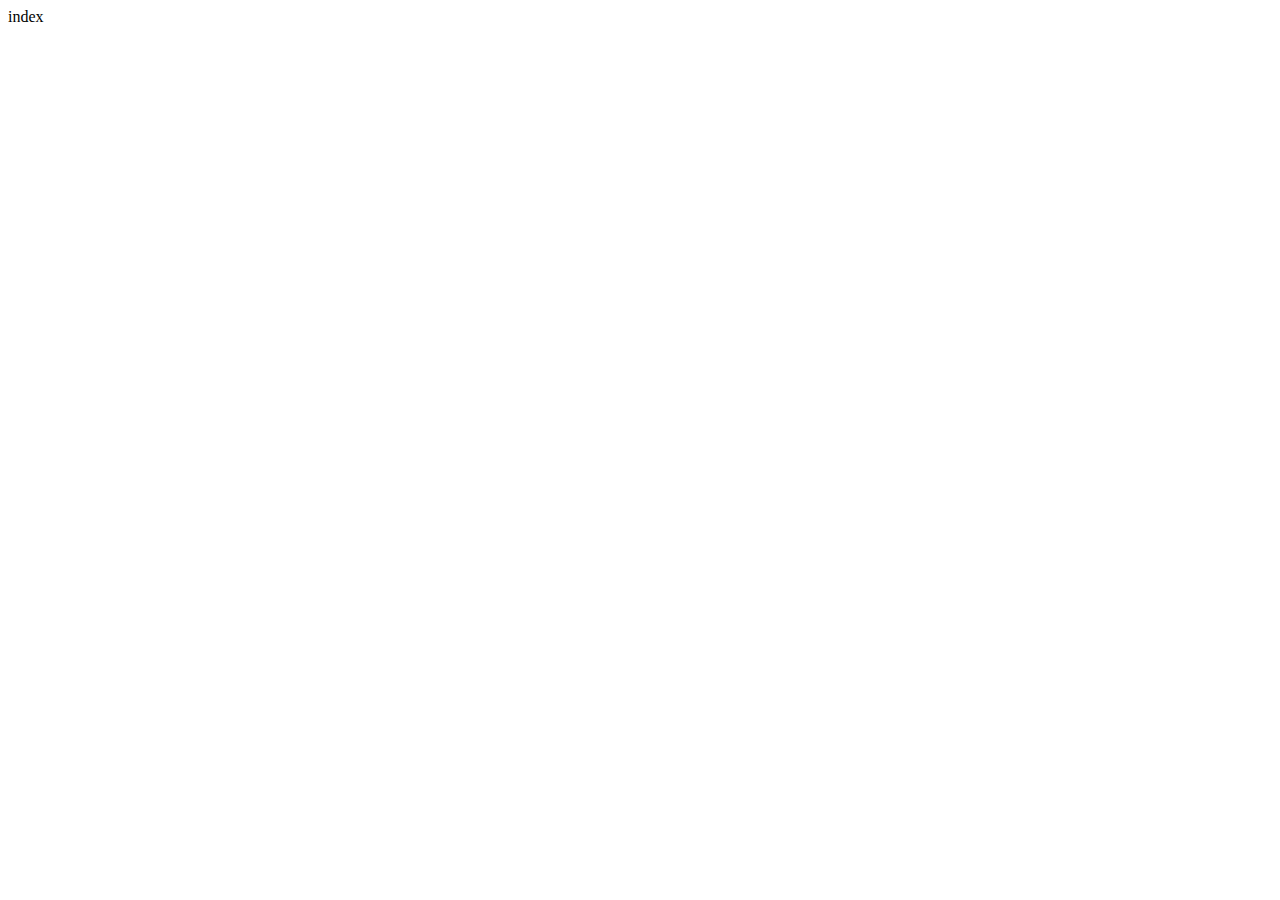
==== index.html @ b8c14c7a "agregando index" ====
<!DOCTYPE html>
<html lang="en">
<head>
    <meta charset="UTF-8">
    <meta name="viewport" content="width=device-width, initial-scale=1.0">
    <title>Starbucks</title>
</head>
<body>
    index
</body>
</html>
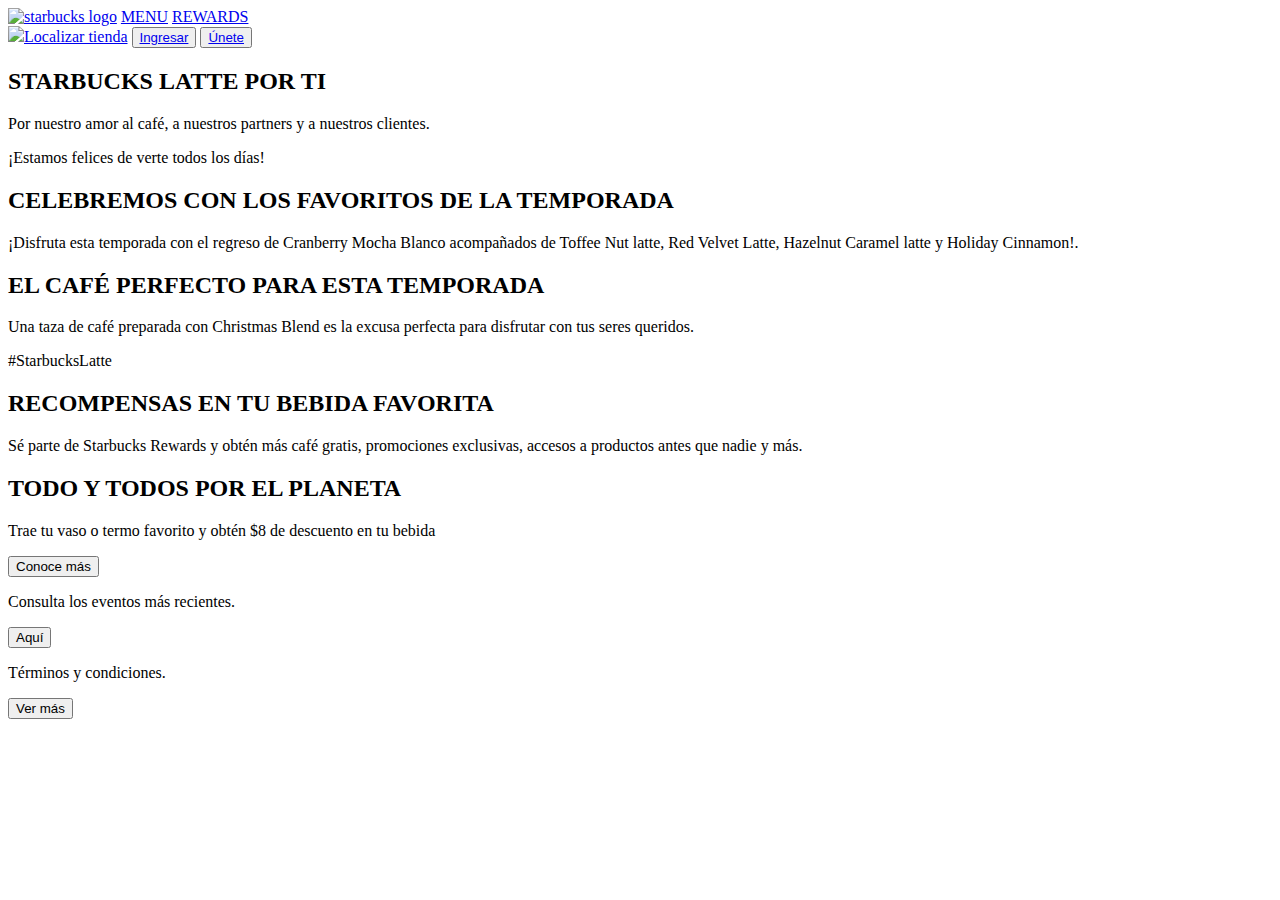
==== commit 98c8e1a4: "agregando estructura index nav" ====
--- a/index.html
+++ b/index.html
@@ -3,9 +3,76 @@
 <head>
     <meta charset="UTF-8">
     <meta name="viewport" content="width=device-width, initial-scale=1.0">
-    <title>Starbucks</title>
+    <link rel="stylesheet" href="styles.css">
+    <title>Homepage | Starbucks</title>
+    <link rel="icon" href="https://e7.pngegg.com/pngimages/228/114/png-clipart-starbucks-logo-cafe-starbucks-tea-coffee-starbucks-leaf-company.png"> 
 </head>
 <body>
-    index
+    <!--barra de navegación-->
+    <header>
+        <nav class="Barra-Navegacion">
+            <section class="Barra-izquierda">
+                <a href="index.html"> <img id="logo" src="https://1000marcas.net/wp-content/uploads/2019/12/Starbucks-Logo.png" title="starbucks logo"></a>
+                <a href="https://www.starbucks.com.mx/menu" >MENU</a>
+                <a href="https://rewards.starbucks.mx/" target="_blank">REWARDS</a>
+            </section>
+
+            <section class="Barra-derecha">
+                <a href="https://www.starbucks.com.mx/stores"> <img id="localizar" src="https://cdn.icon-icons.com/icons2/622/PNG/512/facebook-placeholder-for-locate-places-on-maps_icon-icons.com_57151.png">Localizar tienda</a>
+
+                <button id="boton-ingresar">
+                    <a href="https://rewards.starbucks.mx/login">Ingresar</a>
+                </button>
+
+                <button id="boton-unete">
+                    <a href="https://rewards.starbucks.mx/register">Únete</a>
+                </button>
+
+             </section>
+        </nav>
+    </header>
+
+    <!--Secciones dee rectangulos -->
+    <h2>STARBUCKS LATTE POR TI</h2>
+    <p>Por nuestro amor al café, a nuestros partners y a nuestros clientes.</p>
+    <p>¡Estamos felices de verte todos los días!</p>
+
+    <h2>CELEBREMOS CON LOS FAVORITOS DE LA TEMPORADA</h2>
+    <p>¡Disfruta esta temporada con el regreso de Cranberry Mocha Blanco acompañados de Toffee Nut latte, Red Velvet Latte, Hazelnut Caramel latte y Holiday Cinnamon!.</p>
+
+    <h2>EL CAFÉ PERFECTO PARA ESTA TEMPORADA</h2>
+    <p>Una taza de café preparada con Christmas Blend es la excusa perfecta para disfrutar con tus seres queridos.</p>
+    <p>#StarbucksLatte</p>
+
+    <h2>RECOMPENSAS EN TU BEBIDA FAVORITA</h2>
+    <p>Sé parte de Starbucks Rewards y obtén más café gratis, promociones exclusivas, accesos a productos antes que nadie y más.</p>
+   
+    <h2> TODO Y TODOS POR EL PLANETA </h2>
+    <p>Trae tu vaso o termo favorito y obtén $8 de descuento en tu bebida</p>
+    <button> 
+        <form action="/enviar">
+        <label for="nombre">Conoce más</label>
+    </button>
+
+    <!--Dos cajas de abajo-->
+
+
+    <p>Consulta los eventos más recientes.</p>
+        <button>
+            <form action="/Enviar">
+            <label for="nombre">Aquí</label>
+        </button>
+            
+
+    <p>Términos y condiciones.</p>
+        <button>
+            <form action="/Enviar">
+            <label for="nombre">Ver más</label>
+        </button>
+        
+
+    <footer>
+
+    </footer>
 </body>
 </html>--- a/styles.css
+++ b/styles.css
@@ -0,0 +1,10 @@
+.barra-navegación {
+    color: black;
+    text-decoration: none;
+
+}
+
+#boton-ingresar {
+
+}
+
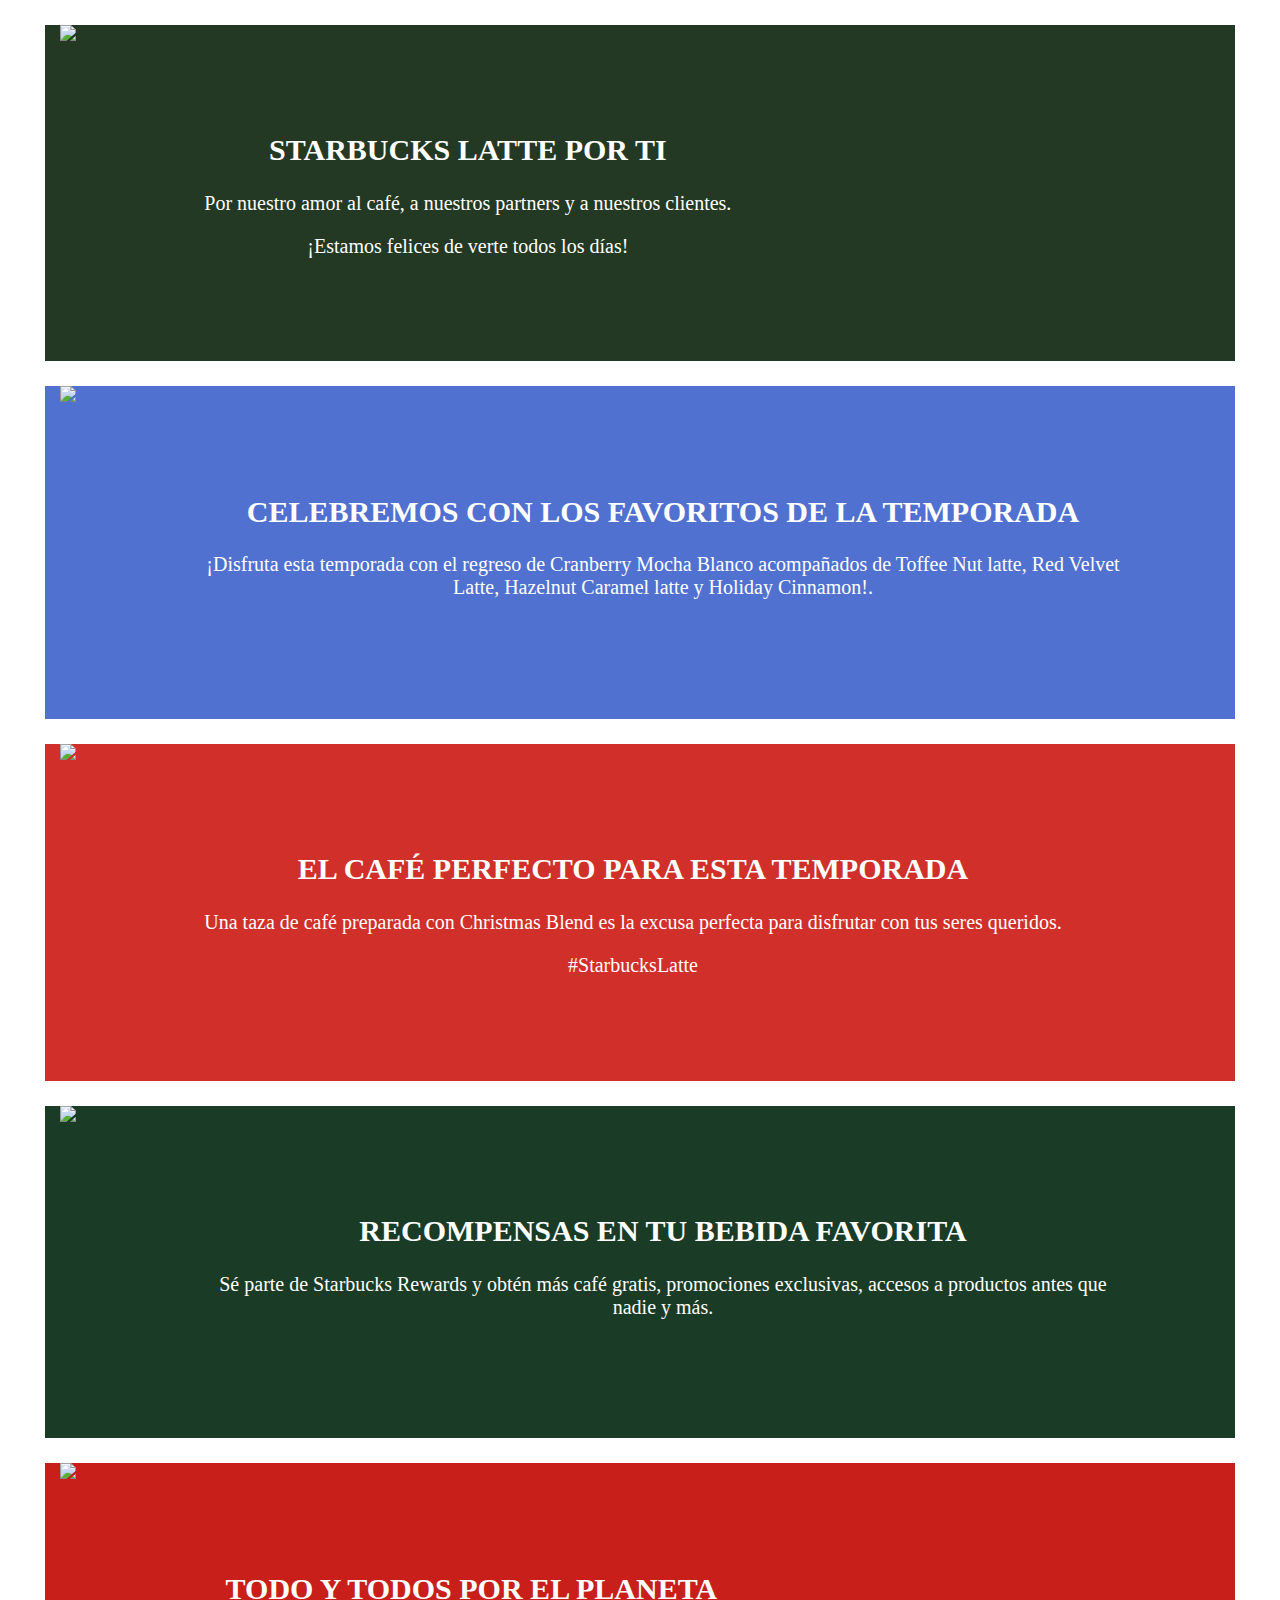
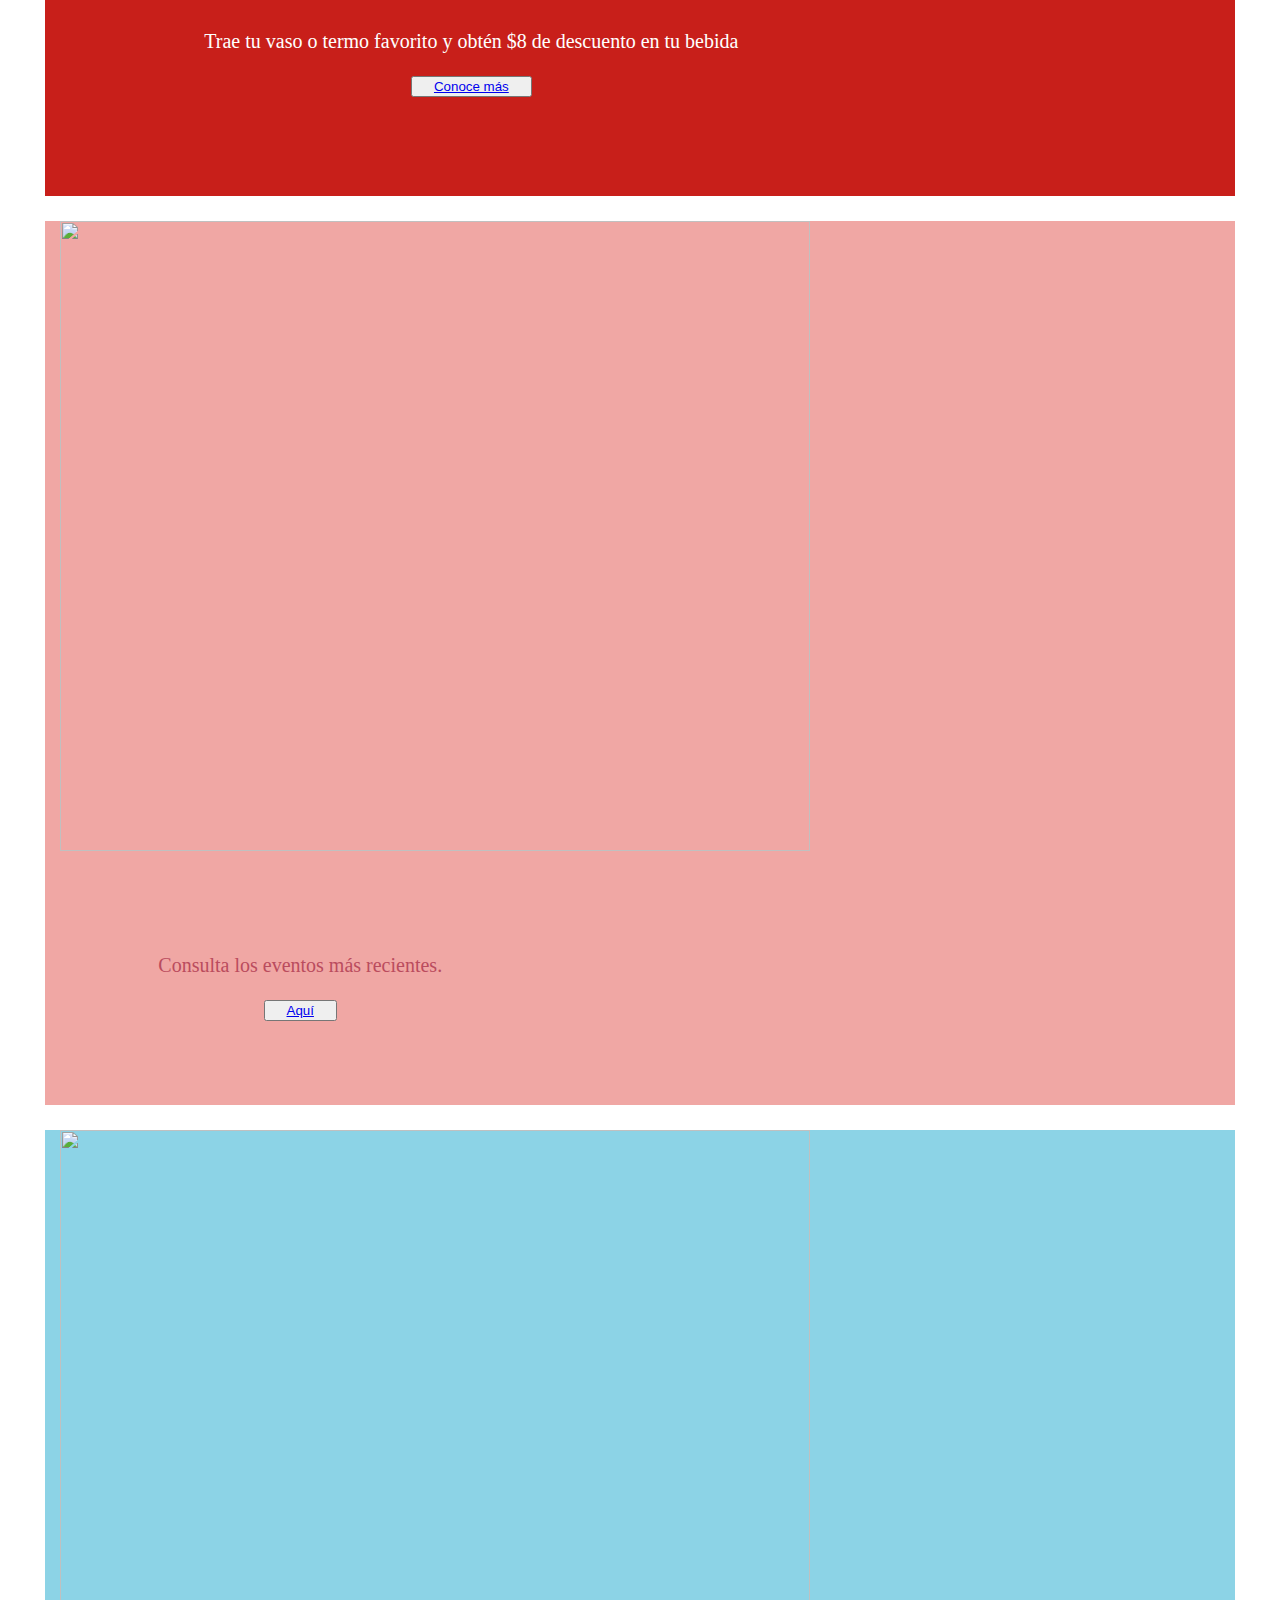
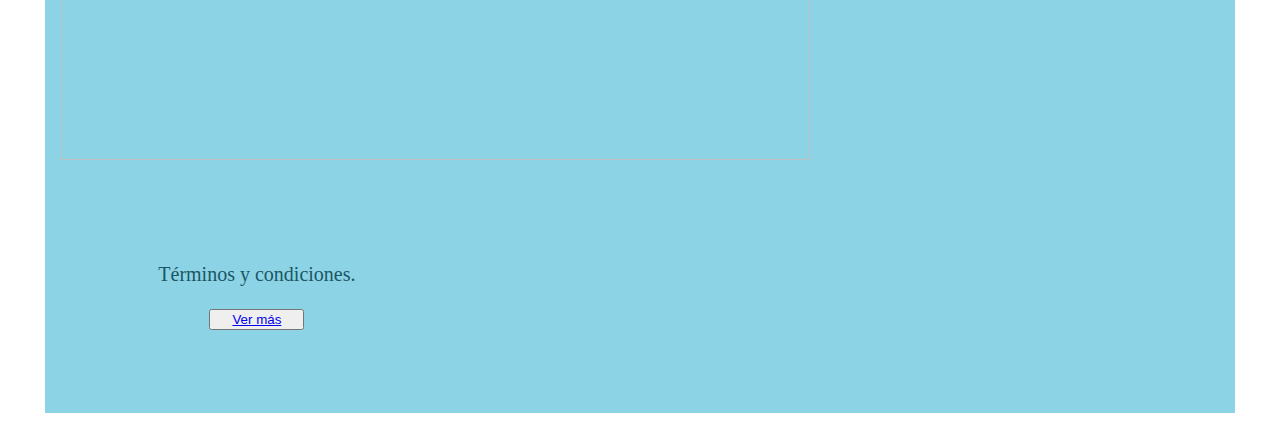
==== commit 577b72d0: "Primer cambios" ====
--- a/index.html
+++ b/index.html
@@ -10,67 +10,86 @@
 <body>
     <!--barra de navegación-->
     <header>
-        <nav class="Barra-Navegacion">
-            <section class="Barra-izquierda">
-                <a href="index.html"> <img id="logo" src="https://1000marcas.net/wp-content/uploads/2019/12/Starbucks-Logo.png" title="starbucks logo"></a>
-                <a href="https://www.starbucks.com.mx/menu" >MENU</a>
-                <a href="https://rewards.starbucks.mx/" target="_blank">REWARDS</a>
-            </section>
-
-            <section class="Barra-derecha">
-                <a href="https://www.starbucks.com.mx/stores"> <img id="localizar" src="https://cdn.icon-icons.com/icons2/622/PNG/512/facebook-placeholder-for-locate-places-on-maps_icon-icons.com_57151.png">Localizar tienda</a>
-
-                <button id="boton-ingresar">
-                    <a href="https://rewards.starbucks.mx/login">Ingresar</a>
-                </button>
-
-                <button id="boton-unete">
-                    <a href="https://rewards.starbucks.mx/register">Únete</a>
-                </button>
-
-             </section>
-        </nav>
+    
     </header>
 
-    <!--Secciones dee rectangulos -->
-    <h2>STARBUCKS LATTE POR TI</h2>
-    <p>Por nuestro amor al café, a nuestros partners y a nuestros clientes.</p>
-    <p>¡Estamos felices de verte todos los días!</p>
 
-    <h2>CELEBREMOS CON LOS FAVORITOS DE LA TEMPORADA</h2>
-    <p>¡Disfruta esta temporada con el regreso de Cranberry Mocha Blanco acompañados de Toffee Nut latte, Red Velvet Latte, Hazelnut Caramel latte y Holiday Cinnamon!.</p>
+    <!--Secciones de rectangulos -->
 
-    <h2>EL CAFÉ PERFECTO PARA ESTA TEMPORADA</h2>
-    <p>Una taza de café preparada con Christmas Blend es la excusa perfecta para disfrutar con tus seres queridos.</p>
-    <p>#StarbucksLatte</p>
+    <!--Rectangulo verde-->
 
-    <h2>RECOMPENSAS EN TU BEBIDA FAVORITA</h2>
-    <p>Sé parte de Starbucks Rewards y obtén más café gratis, promociones exclusivas, accesos a productos antes que nadie y más.</p>
-   
-    <h2> TODO Y TODOS POR EL PLANETA </h2>
-    <p>Trae tu vaso o termo favorito y obtén $8 de descuento en tu bebida</p>
-    <button> 
-        <form action="/enviar">
-        <label for="nombre">Conoce más</label>
-    </button>
+    <section class="rectangulo" id="rectangulo-verde">
+        <img src="https://djftrby1k8irl.cloudfront.net/s3fs-public/2024-11%2F2024-10_SB_Latte.png?auto=format,compress&q=70&crop=focalpoint&ar=1.8:1.0&w=1400&fit=max">
+        <section class="textos">
+            <h2>STARBUCKS LATTE POR TI</h2>
+            <p>Por nuestro amor al café, a nuestros partners y a nuestros clientes.</p>
+            <p>¡Estamos felices de verte todos los días!</p>
+        </section>
+    </section>
 
-    <!--Dos cajas de abajo-->
+    <!--Rectangulo azul-->
+    <section class="rectangulo" id="azul">
+        <img src="https://djftrby1k8irl.cloudfront.net/s3fs-public/2024-11%2FHOLIDAY_2024-Spooky.png?auto=format,compress&q=70&crop=focalpoint&ar=1.8:1.0&w=1400&fit=max">
+        <section class="textos">
+            <h2>CELEBREMOS CON LOS FAVORITOS DE LA TEMPORADA</h2>
+            <p>¡Disfruta esta temporada con el regreso de Cranberry Mocha Blanco acompañados de Toffee Nut latte, Red Velvet Latte, Hazelnut Caramel latte y Holiday Cinnamon!.</p>
+        </section>
+    </section>
+
+    <!--Rectangulo rojo-->
+    <section class="rectangulo" id="rojo"> 
+        <img src="https://djftrby1k8irl.cloudfront.net/s3fs-public/2024-11%2FMerch.png?auto=format,compress&q=70&crop=focalpoint&ar=1.8:1.0&w=1400&fit=max">
+        <section class="textos">
+            <h2>EL CAFÉ PERFECTO PARA ESTA TEMPORADA</h2>
+            <p>Una taza de café preparada con Christmas Blend es la excusa perfecta para disfrutar con tus seres queridos.</p>
+            <p>#StarbucksLatte</p>
+        </section>
+    </section>
+
+    <!--Rectangulo cuatro-->
+    <section class="rectangulo" id="cuatro">
+        <img src="https://djftrby1k8irl.cloudfront.net/s3fs-public/2024-11%2Fstarbucks_rewards.png?auto=format,compress&q=70&crop=focalpoint&ar=1.8:1.0&w=1400&fit=max">
+        <section class="textos">
+            <h2>RECOMPENSAS EN TU BEBIDA FAVORITA</h2>
+            <p>Sé parte de Starbucks Rewards y obtén más café gratis, promociones exclusivas, accesos a productos antes que nadie y más.</p>
+        </section>
+    </section>
 
 
-    <p>Consulta los eventos más recientes.</p>
-        <button>
-            <form action="/Enviar">
-            <label for="nombre">Aquí</label>
-        </button>
-            
-
-    <p>Términos y condiciones.</p>
-        <button>
-            <form action="/Enviar">
-            <label for="nombre">Ver más</label>
-        </button>
+    <!--Rectangulo quinto-->
+    <section class="rectangulo" id="quinto">
+        <img src="https://djftrby1k8irl.cloudfront.net/s3fs-public/2024-11%2F2024-10_HOLIDAY_2024_Apple%20(1).png?auto=format,compress&q=70&crop=focalpoint&ar=1.8:1.0&w=1400&fit=max">
+        <section class="textos">
+            <h2> TODO Y TODOS POR EL PLANETA </h2>
+            <p>Trae tu vaso o termo favorito y obtén $8 de descuento en tu bebida</p>
+            <button id="conocemas"> 
+                <a href="https://www.starbucks.com.mx/articulo/todo-y-todos-por-el-planeta-0">Conoce más</a>
+             </button>
+        </section>
+    </section>
+    
+    <!--Dos cajas de abajo-->
+    <section class="ultimos" id="primero">
+        <img src="https://djftrby1k8irl.cloudfront.net/s3fs-public/2024-11%2FNoticias.png?auto=format,compress&q=70&crop=focalpoint&ar=1.8:1.0&w=1400&fit=max">
+        <section class="textoprimero">
+            <p>Consulta los eventos más recientes.</p>
+            <button id="boton-aqui">
+                 <a href="https://www.starbucks.com.mx/seccion/boletines">Aquí</a>
+             </button>
+        </section>
+    </section>   
         
-
+    <section class="ultimos" id="segundo">
+        <img src="https://djftrby1k8irl.cloudfront.net/s3fs-public/2024-11%2FTC.png?auto=format,compress&q=70&crop=focalpoint&ar=1.8:1.0&w=1400&fit=max">
+        <section class="textosegundo">
+            <p>Términos y condiciones.</p>
+            <button id="boton-vermas">
+                <a href="https://www.starbucks.com.mx/seccion/terminos-y-condiciones">Ver más</a>
+            </button>
+        </section>
+    </section>
+    
+    
     <footer>
 
     </footer>
--- a/styles.css
+++ b/styles.css
@@ -1,10 +1,118 @@
-.barra-navegación {
-    color: black;
-    text-decoration: none;
+* {
+    margin-left: 15px;
+    margin-right: 15px;
+}
+
+.rectangulo#rectangulo-verde {
+    background-color: rgb(35, 57, 35);
+    margin-top: 25px;
+    margin-bottom: 25px;;
+    display: flex;
+    flex-direction:row;
+    color:white;
+}
+
+
+.rectangulo img {
+width:auto;
+height: 26vw ;
+display:flex;
+align-content:flex-start;
 
 }
 
-#boton-ingresar {
+.textos {
+padding:7%;
+text-align: center;
+font-size: 20px;
+font-weight: 13;
+}
+
+.rectangulo#azul {
+    background-color: rgb(81, 113, 208);
+    margin-top: 25px;
+    margin-bottom: 25px;;
+    display: flex;
+    flex-direction:row;
+    color:white;
+}
+
+
+.rectangulo#rojo {
+    background-color: rgb(209, 47, 41);
+    margin-top: 25px;
+    margin-bottom: 25px;;
+    display: flex;
+    flex-direction:row;
+    color:white;
+}
+
+.rectangulo#cuatro {
+    background-color: rgb(26, 60, 38);
+    margin-top: 25px;
+    margin-bottom: 25px;;
+    display: flex;
+    flex-direction:row;
+    color:white;
+}
+
+.rectangulo#quinto {
+    background-color: rgb(200, 31, 26);
+    margin-top: 25px;
+    margin-bottom: 25px;;
+    display: flex;
+    flex-direction:row;
+    color:white;
+}
+
+button#conocemas{
+    text-decoration: none;
+}
+
+
+.ultimos{
+    display: flex;
+    align-items: baseline;
+}
+
+.ultimos img{
+    width: 750px;;
+    height: 630px ;
+    display:flex;
+
+}
+.ultimos#primero {
+    background-color: rgb(240, 167, 164);
+    margin-top: 25px;
+    margin-bottom: 25px;;
+    display: flex;
+    flex-direction:column;
 
 }
 
+.textoprimero{
+    color:rgb(186, 76, 94);
+    padding:7%;
+    text-align: center;
+    font-size: 20px;
+    font-weight: 13;
+
+}
+
+.ultimos#segundo {
+    background-color: rgb(140, 211, 230);
+    margin-top: 25px;
+    margin-bottom: 25px;;
+    display: flex;
+    flex-direction:column;
+
+}
+
+.textosegundo{
+    color:rgb(27, 87, 99);
+    padding:7%;
+    text-align: center;
+    font-size: 20px;
+    font-weight: 13;
+
+}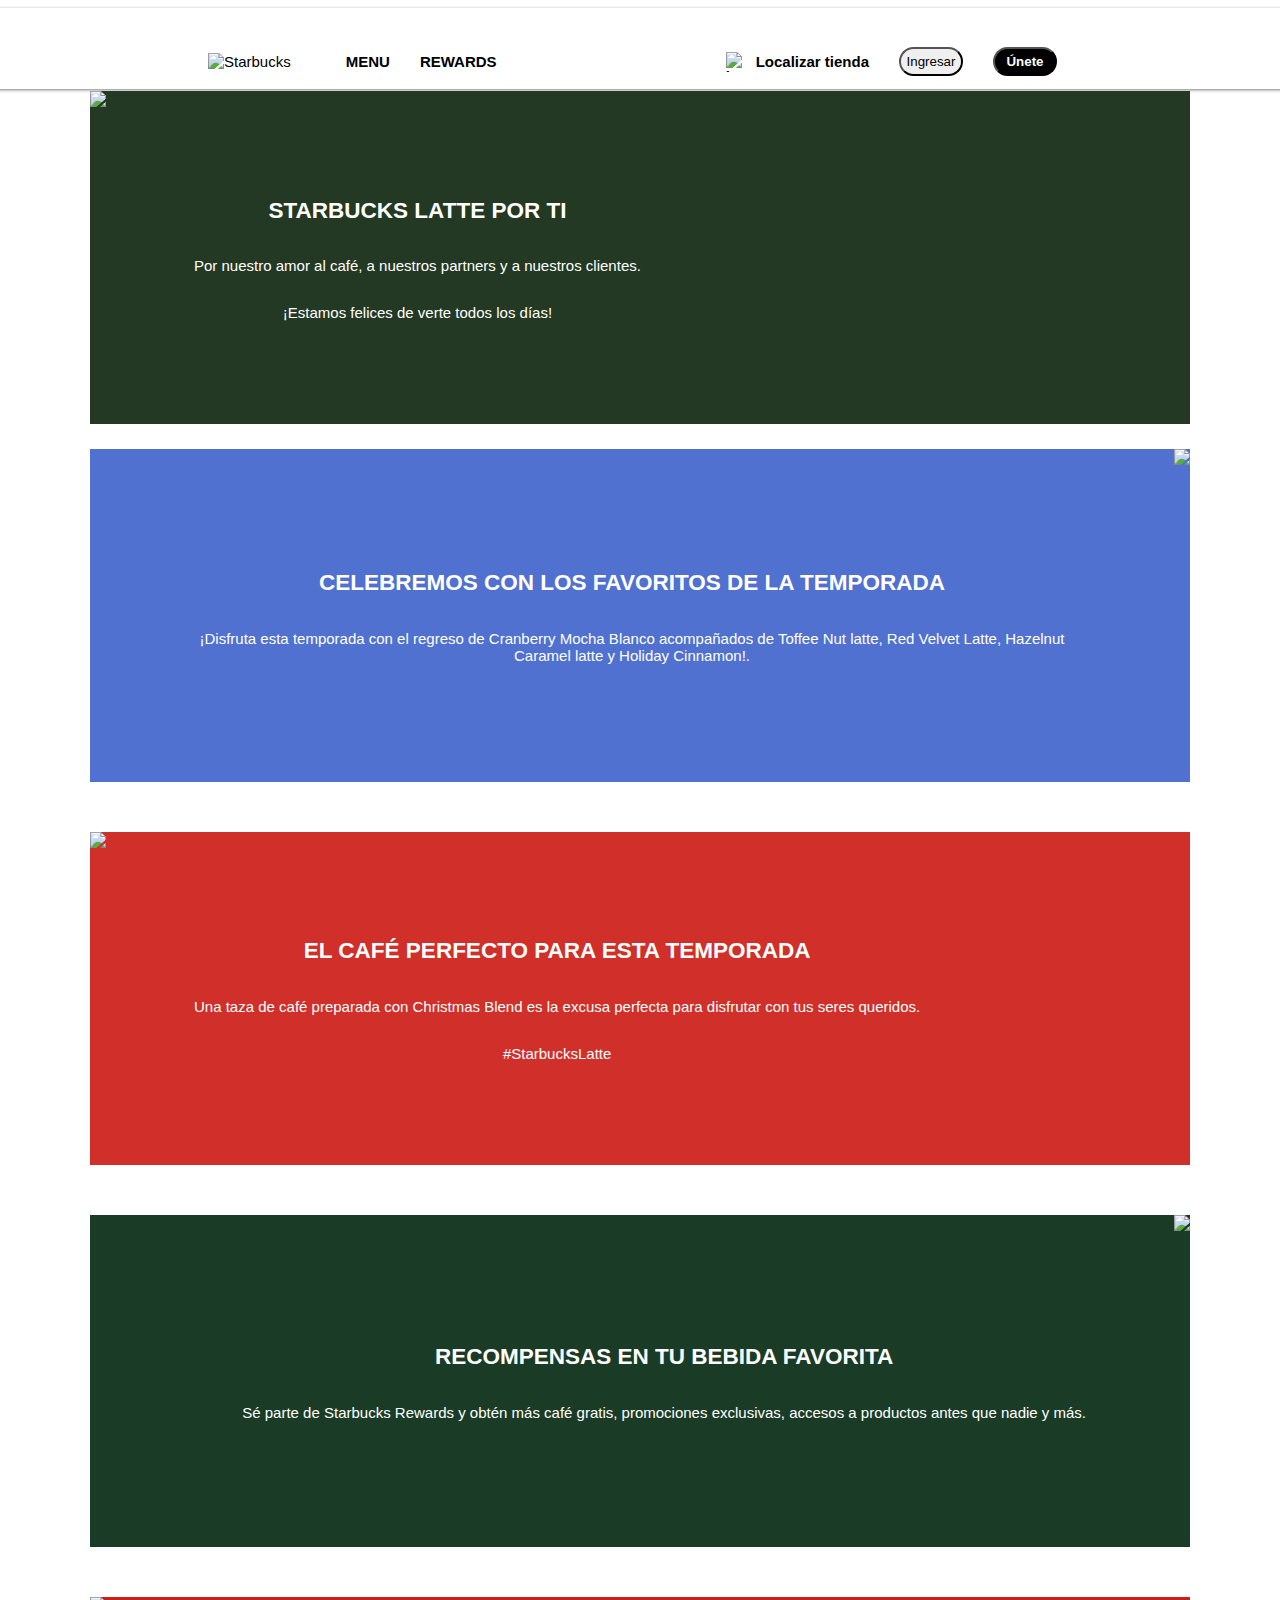
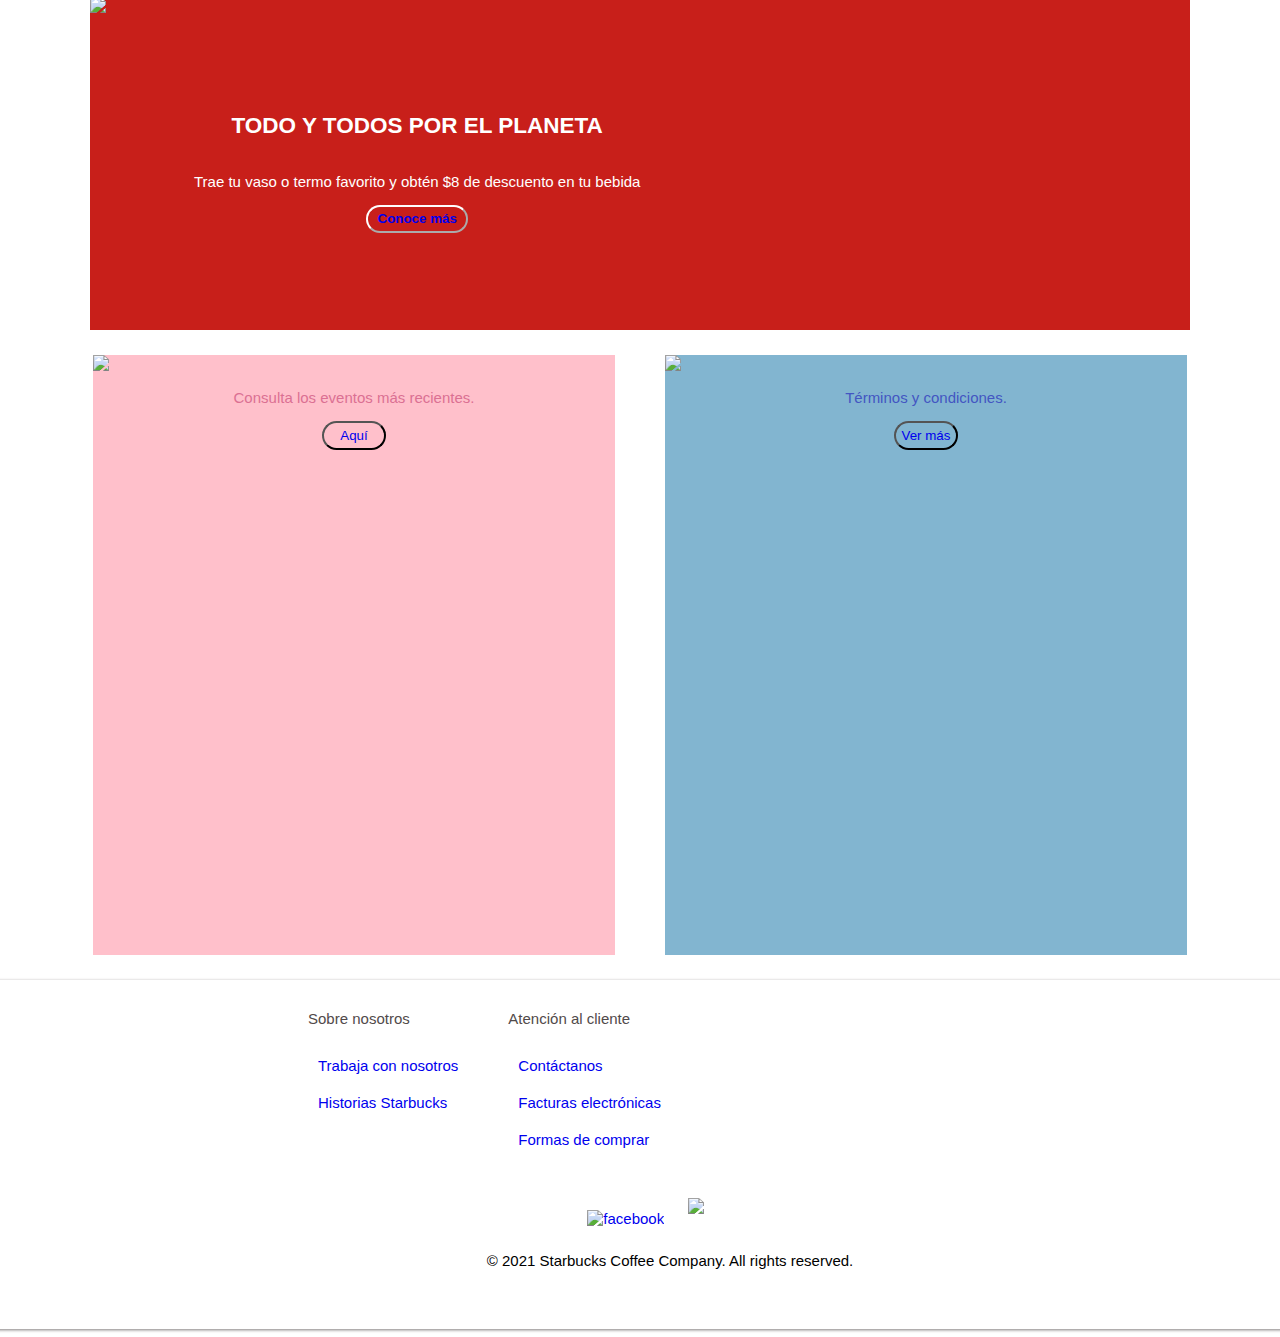
==== commit 7d1576f5: "commit 2 proyecto 2 devf" ====
--- a/index.html
+++ b/index.html
@@ -3,95 +3,165 @@
 <head>
     <meta charset="UTF-8">
     <meta name="viewport" content="width=device-width, initial-scale=1.0">
+    <title>Homepage | Starbuckss</title>
     <link rel="stylesheet" href="styles.css">
-    <title>Homepage | Starbucks</title>
     <link rel="icon" href="https://e7.pngegg.com/pngimages/228/114/png-clipart-starbucks-logo-cafe-starbucks-tea-coffee-starbucks-leaf-company.png"> 
 </head>
 <body>
-    <!--barra de navegación-->
-    <header>
-    
-    </header>
 
+  <!--BARRA DE NAVEGACIÓN-->
+    <nav class="navbar">
+        <section class="navbar-container">
+          <section class="navbar-brand">
+            <a href="index.html"><img src="https://static.vecteezy.com/system/resources/previews/022/636/379/non_2x/starbucks-logo-starbucks-icon-transparent-free-png.png" alt="Starbucks" /></a>
+          </section>
+  
+          <ul class="navbar-nav-left">
+            <li> <a href="https://www.starbucks.com.mx/menu">Menu</a></li>
+            <li><a href="https://rewards.starbucks.mx/">Rewards</a></li>
+          </ul>
+  
+          <ul class="navbar-nav-right">
+            <li><a href="https://www.starbucks.com.mx/stores"><img src="https://cdn-icons-png.flaticon.com/512/80/80569.png" alt="localizar logo" /></a></li>
+            <li> <p>Localizar tienda</p></li>
+            <li><button class="boton-ingresar">Ingresar</button></li>
+            <li><button class="boton-unete">Únete</button></li>
+          </ul>
+        </section>
+        </nav> 
 
-    <!--Secciones de rectangulos -->
+        <!--Secciones de rectangulos -->
 
     <!--Rectangulo verde-->
 
     <section class="rectangulo" id="rectangulo-verde">
-        <img src="https://djftrby1k8irl.cloudfront.net/s3fs-public/2024-11%2F2024-10_SB_Latte.png?auto=format,compress&q=70&crop=focalpoint&ar=1.8:1.0&w=1400&fit=max">
-        <section class="textos">
-            <h2>STARBUCKS LATTE POR TI</h2>
-            <p>Por nuestro amor al café, a nuestros partners y a nuestros clientes.</p>
-            <p>¡Estamos felices de verte todos los días!</p>
-        </section>
-    </section>
+      <img src="https://djftrby1k8irl.cloudfront.net/s3fs-public/2024-11%2F2024-10_SB_Latte.png?auto=format,compress&q=70&crop=focalpoint&ar=1.8:1.0&w=1400&fit=max">
+      <section class="textos">
+          <h2>STARBUCKS LATTE POR TI</h2>
+          <p>Por nuestro amor al café, a nuestros partners y a nuestros clientes.</p>
+          <p>¡Estamos felices de verte todos los días!</p>
+      </section>
+  </section>
 
-    <!--Rectangulo azul-->
-    <section class="rectangulo" id="azul">
-        <img src="https://djftrby1k8irl.cloudfront.net/s3fs-public/2024-11%2FHOLIDAY_2024-Spooky.png?auto=format,compress&q=70&crop=focalpoint&ar=1.8:1.0&w=1400&fit=max">
-        <section class="textos">
-            <h2>CELEBREMOS CON LOS FAVORITOS DE LA TEMPORADA</h2>
-            <p>¡Disfruta esta temporada con el regreso de Cranberry Mocha Blanco acompañados de Toffee Nut latte, Red Velvet Latte, Hazelnut Caramel latte y Holiday Cinnamon!.</p>
-        </section>
-    </section>
+  <!--Rectangulo azul-->
+  <section class="rectangulo" id="azul">
+      <img src="https://djftrby1k8irl.cloudfront.net/s3fs-public/2024-11%2FHOLIDAY_2024-Spooky.png?auto=format,compress&q=70&crop=focalpoint&ar=1.8:1.0&w=1400&fit=max">
+      <section class="textos">
+          <h2>CELEBREMOS CON LOS FAVORITOS DE LA TEMPORADA</h2>
+          <p>¡Disfruta esta temporada con el regreso de Cranberry Mocha Blanco acompañados de Toffee Nut latte, Red Velvet Latte, Hazelnut Caramel latte y Holiday Cinnamon!.</p>
+      </section>
+  </section>
 
-    <!--Rectangulo rojo-->
-    <section class="rectangulo" id="rojo"> 
-        <img src="https://djftrby1k8irl.cloudfront.net/s3fs-public/2024-11%2FMerch.png?auto=format,compress&q=70&crop=focalpoint&ar=1.8:1.0&w=1400&fit=max">
-        <section class="textos">
-            <h2>EL CAFÉ PERFECTO PARA ESTA TEMPORADA</h2>
-            <p>Una taza de café preparada con Christmas Blend es la excusa perfecta para disfrutar con tus seres queridos.</p>
-            <p>#StarbucksLatte</p>
-        </section>
-    </section>
+  <!--Rectangulo rojo-->
+  <section class="rectangulo" id="rojo"> 
+      <img src="https://djftrby1k8irl.cloudfront.net/s3fs-public/2024-11%2FMerch.png?auto=format,compress&q=70&crop=focalpoint&ar=1.8:1.0&w=1400&fit=max">
+      <section class="textos">
+          <h2>EL CAFÉ PERFECTO PARA ESTA TEMPORADA</h2>
+          <p>Una taza de café preparada con Christmas Blend es la excusa perfecta para disfrutar con tus seres queridos.</p>
+          <p>#StarbucksLatte</p>
+      </section>
+  </section>
 
-    <!--Rectangulo cuatro-->
-    <section class="rectangulo" id="cuatro">
-        <img src="https://djftrby1k8irl.cloudfront.net/s3fs-public/2024-11%2Fstarbucks_rewards.png?auto=format,compress&q=70&crop=focalpoint&ar=1.8:1.0&w=1400&fit=max">
-        <section class="textos">
-            <h2>RECOMPENSAS EN TU BEBIDA FAVORITA</h2>
-            <p>Sé parte de Starbucks Rewards y obtén más café gratis, promociones exclusivas, accesos a productos antes que nadie y más.</p>
-        </section>
-    </section>
+  <!--Rectangulo cuatro-->
+  <section class="rectangulo" id="cuatro">
+      <img src="https://djftrby1k8irl.cloudfront.net/s3fs-public/2024-11%2Fstarbucks_rewards.png?auto=format,compress&q=70&crop=focalpoint&ar=1.8:1.0&w=1400&fit=max">
+      <section class="textos">
+          <h2>RECOMPENSAS EN TU BEBIDA FAVORITA</h2>
+          <p>Sé parte de Starbucks Rewards y obtén más café gratis, promociones exclusivas, accesos a productos antes que nadie y más.</p>
+      </section>
+  </section>
 
 
-    <!--Rectangulo quinto-->
-    <section class="rectangulo" id="quinto">
-        <img src="https://djftrby1k8irl.cloudfront.net/s3fs-public/2024-11%2F2024-10_HOLIDAY_2024_Apple%20(1).png?auto=format,compress&q=70&crop=focalpoint&ar=1.8:1.0&w=1400&fit=max">
-        <section class="textos">
-            <h2> TODO Y TODOS POR EL PLANETA </h2>
-            <p>Trae tu vaso o termo favorito y obtén $8 de descuento en tu bebida</p>
-            <button id="conocemas"> 
-                <a href="https://www.starbucks.com.mx/articulo/todo-y-todos-por-el-planeta-0">Conoce más</a>
-             </button>
+  <!--Rectangulo quinto-->
+  <section class="rectangulo" id="quinto">
+      <img src="https://djftrby1k8irl.cloudfront.net/s3fs-public/2024-11%2F2024-10_HOLIDAY_2024_Apple%20(1).png?auto=format,compress&q=70&crop=focalpoint&ar=1.8:1.0&w=1400&fit=max">
+      <section class="textos">
+          <h2> TODO Y TODOS POR EL PLANETA </h2>
+          <p>Trae tu vaso o termo favorito y obtén $8 de descuento en tu bebida</p>
+          <button class="conocemas"> 
+              <a href="https://www.starbucks.com.mx/articulo/todo-y-todos-por-el-planeta-0">Conoce más</a>
+           </button>
+      </section>
+  </section>
+
+
+  <!--DOS CUADROS-->
+   <section class="tarjetas">
+
+    <section class="cuadro1" >
+      <a><img src="https://djftrby1k8irl.cloudfront.net/s3fs-public/2024-11%2FNoticias.png?auto=format,compress&q=70&crop=focalpoint&ar=1.8:1.0&w=1400&fit=max" id="cards"></a>
+              <section class="texto-primero">
+              <p>Consulta los eventos más recientes.</p>
+              <button id="boton-aqui">
+                <a href="https://www.starbucks.com.mx/seccion/boletines">Aquí</a>
+              </button>
+              </section>
+      </section>  
+
+
+      <section class="cuadro2" >
+        <a><img src="https://djftrby1k8irl.cloudfront.net/s3fs-public/2024-11%2FTC.png?auto=format,compress&q=70&crop=focalpoint&ar=1.8:1.0&w=1400&fit=max" id="cards"></a>
+                <section class="texto-segundo">
+                  <p>Términos y condiciones.</p>
+                  <button id="boton-vermas">
+                      <a href="https://www.starbucks.com.mx/seccion/terminos-y-condiciones">Ver más</a>
+                  </button>
+                </section>
+        </section>  
+    
+</section>
+
+</section> 
+
+
+  
+
+    <!--PIE DE PÁGINA-->
+
+    <footer class="footer">
+
+        <section class="listas" >
+
+          <ul id="invisible"> Sobre nosotros
+            <li><a href="https://www.starbucks.com.mx/seccion/trabaja-con-nosotros">Trabaja con nosotros</a></li>
+            <li><a href="https://historias.starbucks.com/es/"> Historias Starbucks </a></li>
+          </ul>
+
+          <ul id="invisible"> Atención al cliente
+            <li><a href="https://rewards.starbucks.mx/atencion-cliente">Contáctanos</a></li>
+            <li><a href="https://alsea.interfactura.com/RegistroDocumento.aspx?opc=Starbucks">Facturas electrónicas</a></li>
+            <li><a href="https://www.starbucks.com.mx/seccion/experiencia-starbucks">Formas de comprar</a></li>
+            
+          </ul>
         </section>
-    </section>
+
+        <section class="footer-container">
+          <section class="redes">
+            
+            <a href="https://www.facebook.com/StarbucksMexico" target="_blank">
+              <img src="https://thumbs.dreamstime.com/b/logo-de-facebook-en-blanco-y-negro-con-fondo-redondeado-fines-web-impresi%C3%B3n-165852149.jpg" alt="facebook" />
+            </a>
+          
+            <a href="https://www.instagram.com/starbucksMex/" target="_blank">
+              <img src="https://cdn-icons-png.flaticon.com/512/4401/4401407.png" />
+            </a>
+
+            <a href="https://x.com/StarbucksMex" target="_blank">
+              <img src="https://w7.pngwing.com/pngs/541/840/png-transparent-logo-computer-icons-black-and-white-twitter-header-miscellaneous-monochrome-computer-wallpaper-thumbnail.png" alt="" />
+            </a>
+
+            <a href="https://www.youtube.com/@StarbucksMexico" target="_blank">
+              <img src="https://st3.depositphotos.com/1144386/16822/v/450/depositphotos_168222606-stock-illustration-modern-black-round-square-youtube.jpg" alt="" />
+            </a>
+
+           
+          </section>
+          <p>© 2021 Starbucks Coffee Company. All rights reserved.</p>
+        </section>
+
+      </footer>
     
-    <!--Dos cajas de abajo-->
-    <section class="ultimos" id="primero">
-        <img src="https://djftrby1k8irl.cloudfront.net/s3fs-public/2024-11%2FNoticias.png?auto=format,compress&q=70&crop=focalpoint&ar=1.8:1.0&w=1400&fit=max">
-        <section class="textoprimero">
-            <p>Consulta los eventos más recientes.</p>
-            <button id="boton-aqui">
-                 <a href="https://www.starbucks.com.mx/seccion/boletines">Aquí</a>
-             </button>
-        </section>
-    </section>   
-        
-    <section class="ultimos" id="segundo">
-        <img src="https://djftrby1k8irl.cloudfront.net/s3fs-public/2024-11%2FTC.png?auto=format,compress&q=70&crop=focalpoint&ar=1.8:1.0&w=1400&fit=max">
-        <section class="textosegundo">
-            <p>Términos y condiciones.</p>
-            <button id="boton-vermas">
-                <a href="https://www.starbucks.com.mx/seccion/terminos-y-condiciones">Ver más</a>
-            </button>
-        </section>
-    </section>
-    
-    
-    <footer>
+    </div>
 
-    </footer>
 </body>
-</html>+</html>     --- a/styles.css
+++ b/styles.css
@@ -1,11 +1,147 @@
-* {
-    margin-left: 15px;
-    margin-right: 15px;
-}
-
+body{
+    font-family: sans-serif;
+    display: flex;
+    flex-direction:column;
+    justify-content: center;
+    font-size:20px;
+    background: white;
+    align-items: center;
+
+    font-size: 15px;
+}
+
+a { text-decoration: none; }
+  
+  ul {
+    list-style: none;
+  }
+  
+  
+
+  /* NAVBAR */
+  .navbar {
+    width: 100%;
+    height: 4vw;
+    background-color: #fff;
+    padding: 15px;
+    box-shadow: 0 1px 3px rgb(128, 124, 124);
+    padding-left: 125px;
+    padding-right: 125px;
+    margin-bottom: 35px;
+
+  }
+  
+  .navbar-container {
+    display: flex;
+    flex-direction: row;
+    align-items: center;
+    padding-left: 200px;
+    padding-right: 200px;
+  }
+  
+
+ 
+  .navbar ul {
+    display: flex;
+    align-items: center;
+  }
+  
+  .navbar li {
+    margin: 0 15px;
+    font-weight: bold;
+  }
+  
+  .navbar a {
+    color: #000;
+    text-decoration: none;
+  }
+  
+  .navbar a:hover {
+    color: var(--color-primary);
+  }
+  
+  .navbar-brand img {
+    width: 65px;
+    height: 65px;
+  }
+  
+  .navbar-nav-left {
+    text-transform: uppercase;
+    flex:1;
+  }
+  
+  .navbar-nav-left:hover{
+  color: rgb(20, 88, 20);
+  }
+
+  
+  .navbar-nav-right{
+    display:flex;
+    flex-direction: row;
+  }
+
+  .navbar-nav-right img {
+    display:flex;
+    height: 20px;
+    width: 20px;
+    margin-right: -30px;
+  }
+  
+/* BOTONES */
+  .boton-ingresar{
+    background-color: none;
+    border-radius: 15px;
+    padding: 8%;
+    width: 5vw;
+
+  }
+
+  .boton-unete{
+    background-color: black;
+    color:white;
+    font-weight: bold;
+    border-radius: 15px;
+    padding: 5px;
+    width: 5vw;
+  }
+
+  #boton-vermas{
+    background: none;
+    border-radius: 15px;
+    padding: 5px;
+    width: 5vw;
+  }
+
+  #boton-aqui{
+    text-decoration: none;
+    color: rgb(185, 48, 94);
+    background: none;
+    border-radius: 15px;
+    padding: 5px;
+    width: 5vw;
+  }
+
+.conocemas{
+  background: none;
+  color: white;
+  font-weight: bold;
+  border-color: white;
+  border-radius: 15px;
+  padding: 1%;
+  width: 8vw;
+  align-self: center;
+}
+
+
+/* RECTANGULOS */
+.rectangulo{
+width: 1100px;
+height: 26vw;
+
+}
 .rectangulo#rectangulo-verde {
     background-color: rgb(35, 57, 35);
-    margin-top: 25px;
+    margin-top: -33px;
     margin-bottom: 25px;;
     display: flex;
     flex-direction:row;
@@ -22,18 +158,20 @@
 }
 
 .textos {
-padding:7%;
+padding: 8%;
+font-size: 15px;
+font-weight: 13;
+display: flex;
+flex-direction: column;
+justify-content: center;
 text-align: center;
-font-size: 20px;
-font-weight: 13;
 }
 
 .rectangulo#azul {
     background-color: rgb(81, 113, 208);
-    margin-top: 25px;
-    margin-bottom: 25px;;
-    display: flex;
-    flex-direction:row;
+    margin-bottom: 25px;;
+    display: flex;
+    flex-direction:row-reverse;
     color:white;
 }
 
@@ -52,7 +190,7 @@
     margin-top: 25px;
     margin-bottom: 25px;;
     display: flex;
-    flex-direction:row;
+    flex-direction:row-reverse;
     color:white;
 }
 
@@ -70,49 +208,91 @@
 }
 
 
-.ultimos{
-    display: flex;
-    align-items: baseline;
-}
-
-.ultimos img{
-    width: 750px;;
-    height: 630px ;
-    display:flex;
-
-}
-.ultimos#primero {
-    background-color: rgb(240, 167, 164);
-    margin-top: 25px;
-    margin-bottom: 25px;;
-    display: flex;
-    flex-direction:column;
-
-}
-
-.textoprimero{
-    color:rgb(186, 76, 94);
-    padding:7%;
+/* TARJETAS DE ABAJO */
+.tarjetas{
+  display:flex;
+  flex-direction:row;
+  justify-content: space-between;
+  
+}
+
+#cards{
+  width:522px;
+  height:auto;
+  
+}
+
+.cuadro1{
+  width: 522px;
+  height:600px;
+  background-color: pink;
+  margin-right: 50px;
+
+  display:flex;
+  flex-direction: column;
+}
+
+
+.cuadro2{
+  width: 522px;
+  height:600px;
+  background-color: rgb(130, 181, 208);
+
+  display:flex;
+  flex-direction: column;
+}
+
+.texto-primero{
+  color: palevioletred;
+  text-align: center;
+}
+
+.texto-segundo{
+  color: rgb(67, 86, 194);
+  text-align: center;
+}
+
+
+/* FOOTER */
+
+.redes img{
+  width: 30px;
+  height: auto;
+  margin: 10px;
+}
+
+.footer {
     text-align: center;
-    font-size: 20px;
-    font-weight: 13;
-
-}
-
-.ultimos#segundo {
-    background-color: rgb(140, 211, 230);
-    margin-top: 25px;
-    margin-bottom: 25px;;
-    display: flex;
-    flex-direction:column;
-
-}
-
-.textosegundo{
-    color:rgb(27, 87, 99);
-    padding:7%;
-    text-align: center;
-    font-size: 20px;
-    font-weight: 13;
-
-}+    width: 100%;
+    height: auto;
+    background-color: #fff;
+    padding: 15px;
+    box-shadow: 0 1px 3px rgb(128, 124, 124);
+    margin-top: 25px;
+  }
+
+  .listas{
+    color:rgb(81, 74, 74);
+    display: flex;
+    flex-direction: row;
+    justify-self: start;
+    margin-left: 260px;
+    margin-bottom: 15px;
+    text-align: start;
+  }
+  
+
+ .listas li{
+  padding: 10px;
+ }
+ .listas li:nth-child(1){
+  padding-top: 30px;
+ }
+.footer-container {
+  width: 100%;
+  max-width: 1440px;
+  margin: 0 auto;
+  padding: 0 30px 30px;
+}
+
+
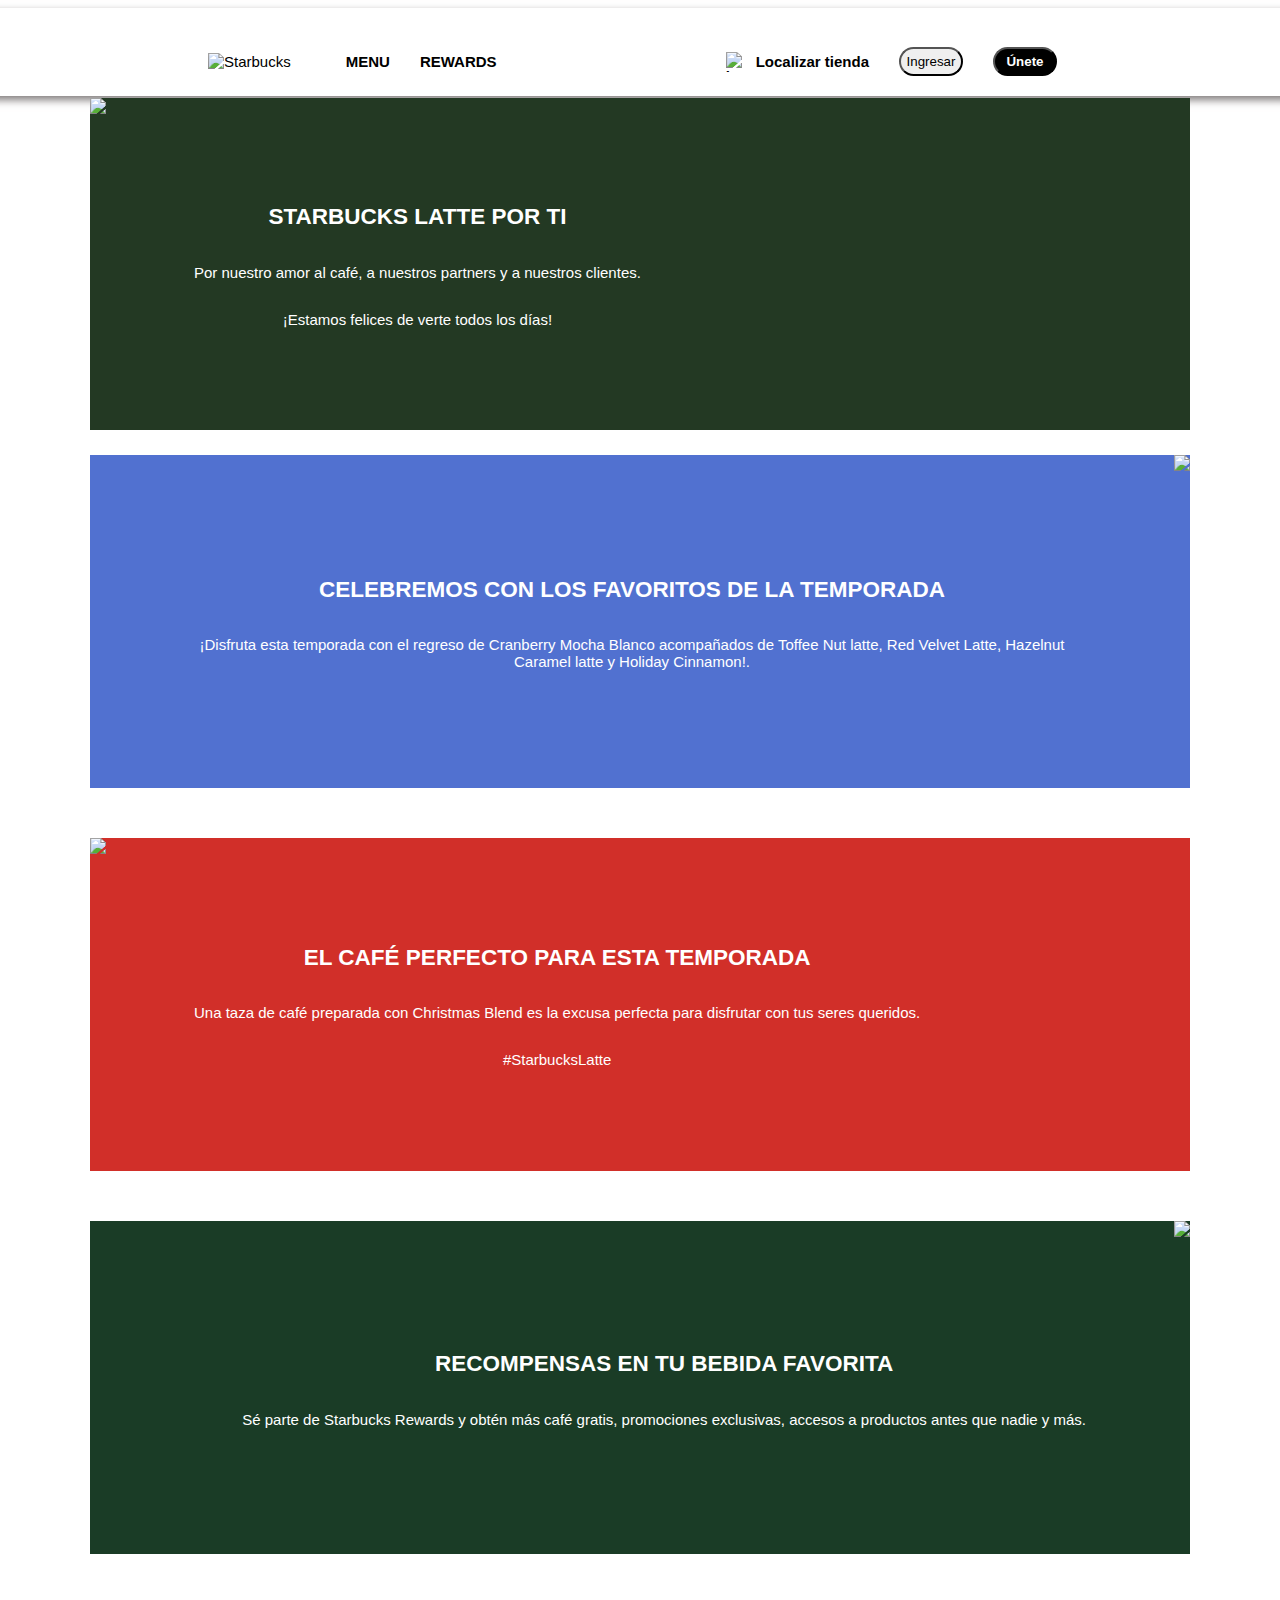
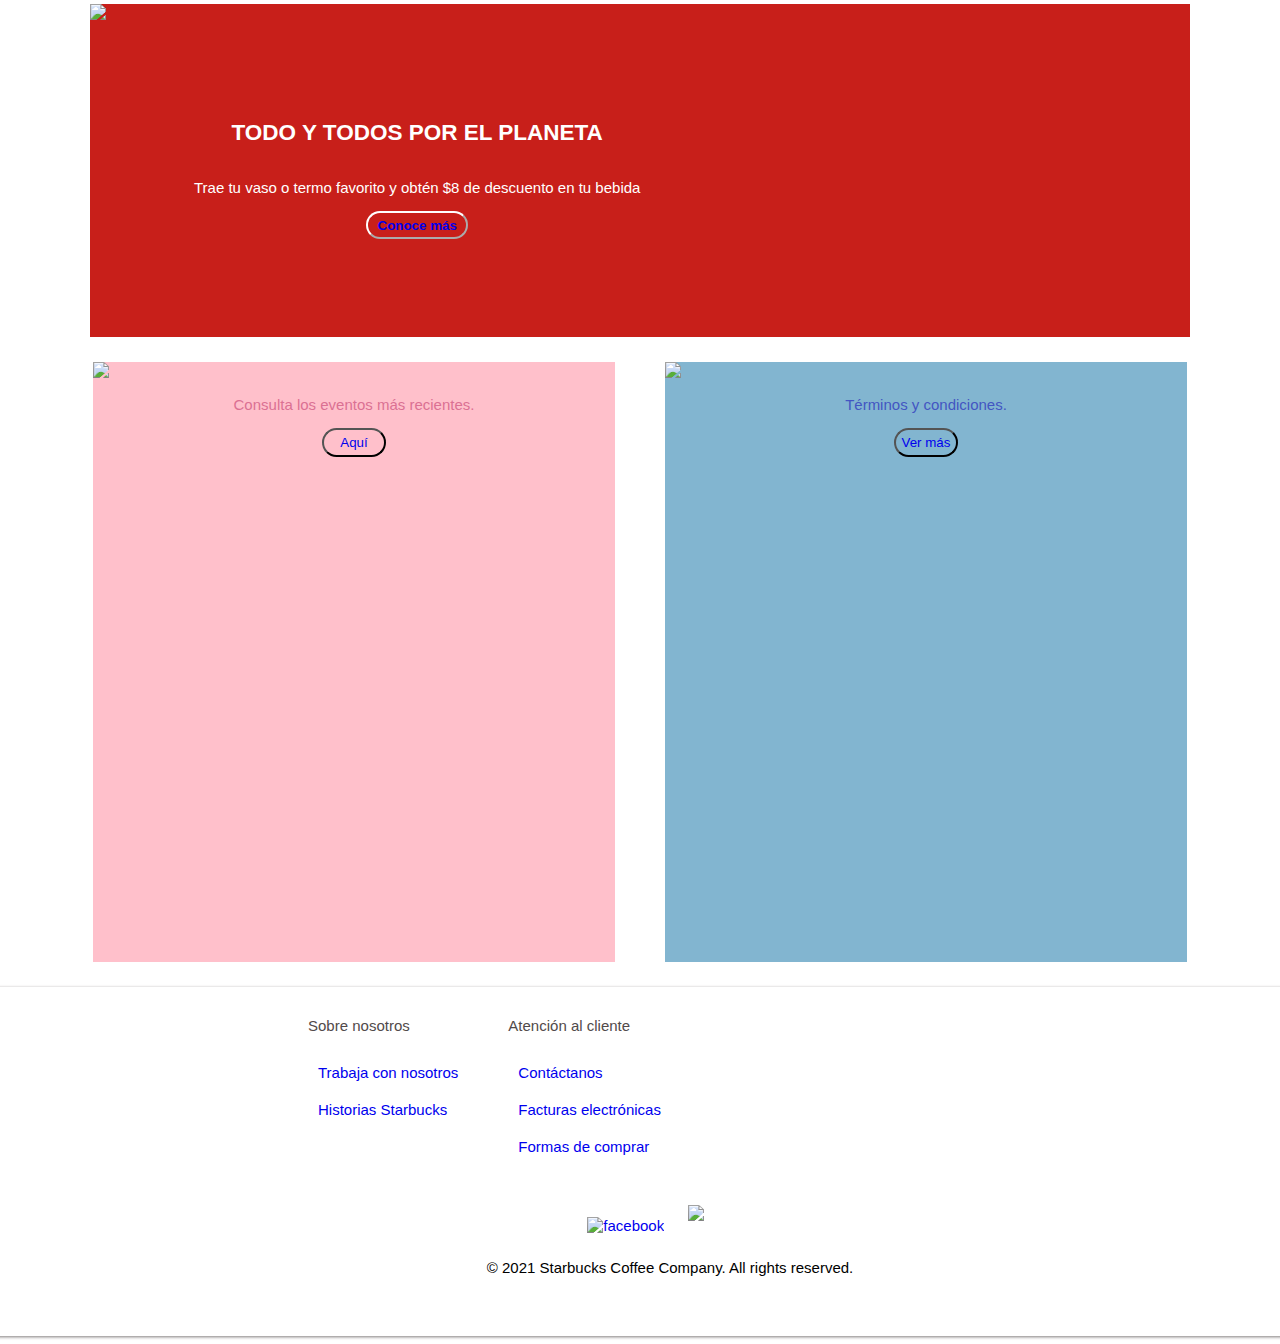
==== commit 67a4124e: "Olvide linkear el rewards al index oopsie" ====
--- a/index.html
+++ b/index.html
@@ -18,7 +18,7 @@
   
           <ul class="navbar-nav-left">
             <li> <a href="https://www.starbucks.com.mx/menu">Menu</a></li>
-            <li><a href="https://rewards.starbucks.mx/">Rewards</a></li>
+            <li><a href="rewards.html">Rewards</a></li>
           </ul>
   
           <ul class="navbar-nav-right">
--- a/styles.css
+++ b/styles.css
@@ -16,17 +16,17 @@
     list-style: none;
   }
   
-  
+
 
   /* NAVBAR */
   .navbar {
     width: 100%;
-    height: 4vw;
+    height: 4.5vw;
     background-color: #fff;
     padding: 15px;
-    box-shadow: 0 1px 3px rgb(128, 124, 124);
-    padding-left: 125px;
-    padding-right: 125px;
+    box-shadow: 0 4px 8px rgb(128, 124, 124);
+    padding-left: 200px;
+    padding-right: 200px;
     margin-bottom: 35px;
 
   }
@@ -61,8 +61,8 @@
   }
   
   .navbar-brand img {
-    width: 65px;
-    height: 65px;
+    width: 75px;
+    height: 75px;
   }
   
   .navbar-nav-left {
@@ -295,4 +295,3 @@
   padding: 0 30px 30px;
 }
 
-
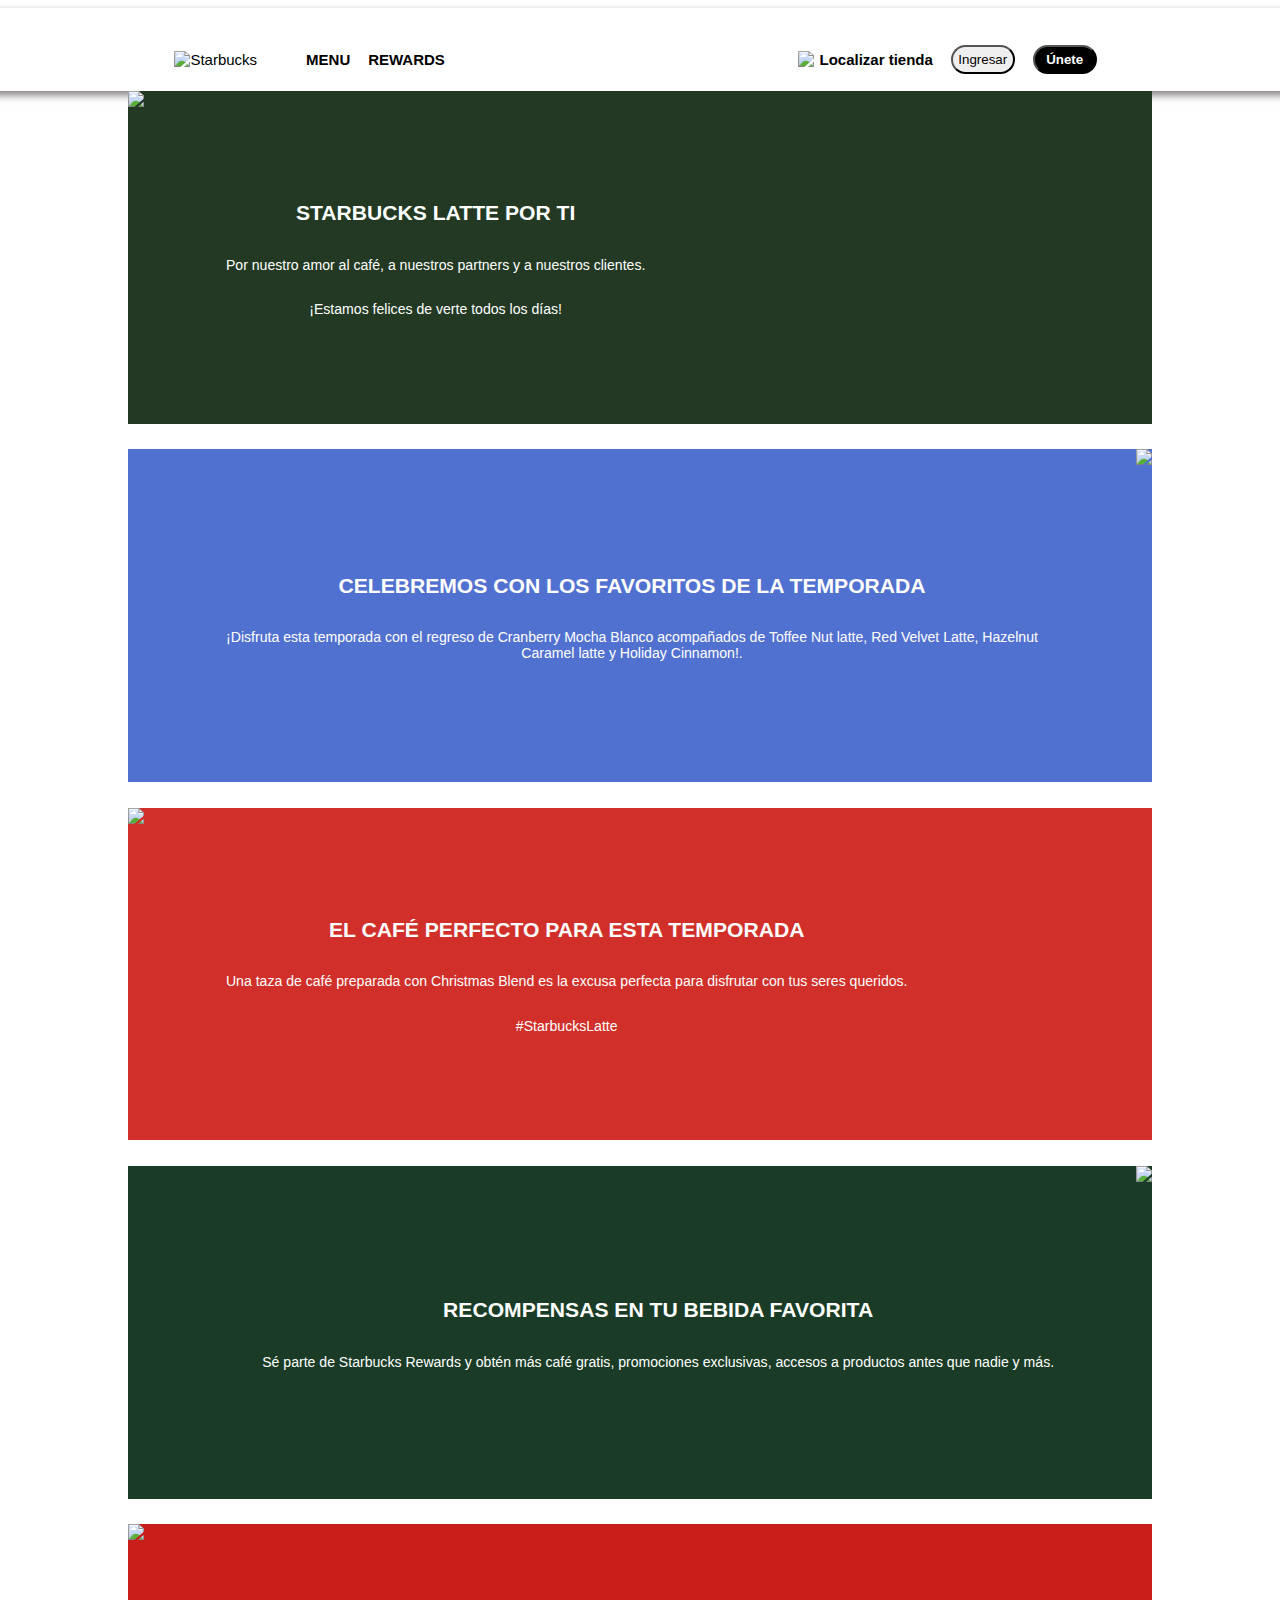
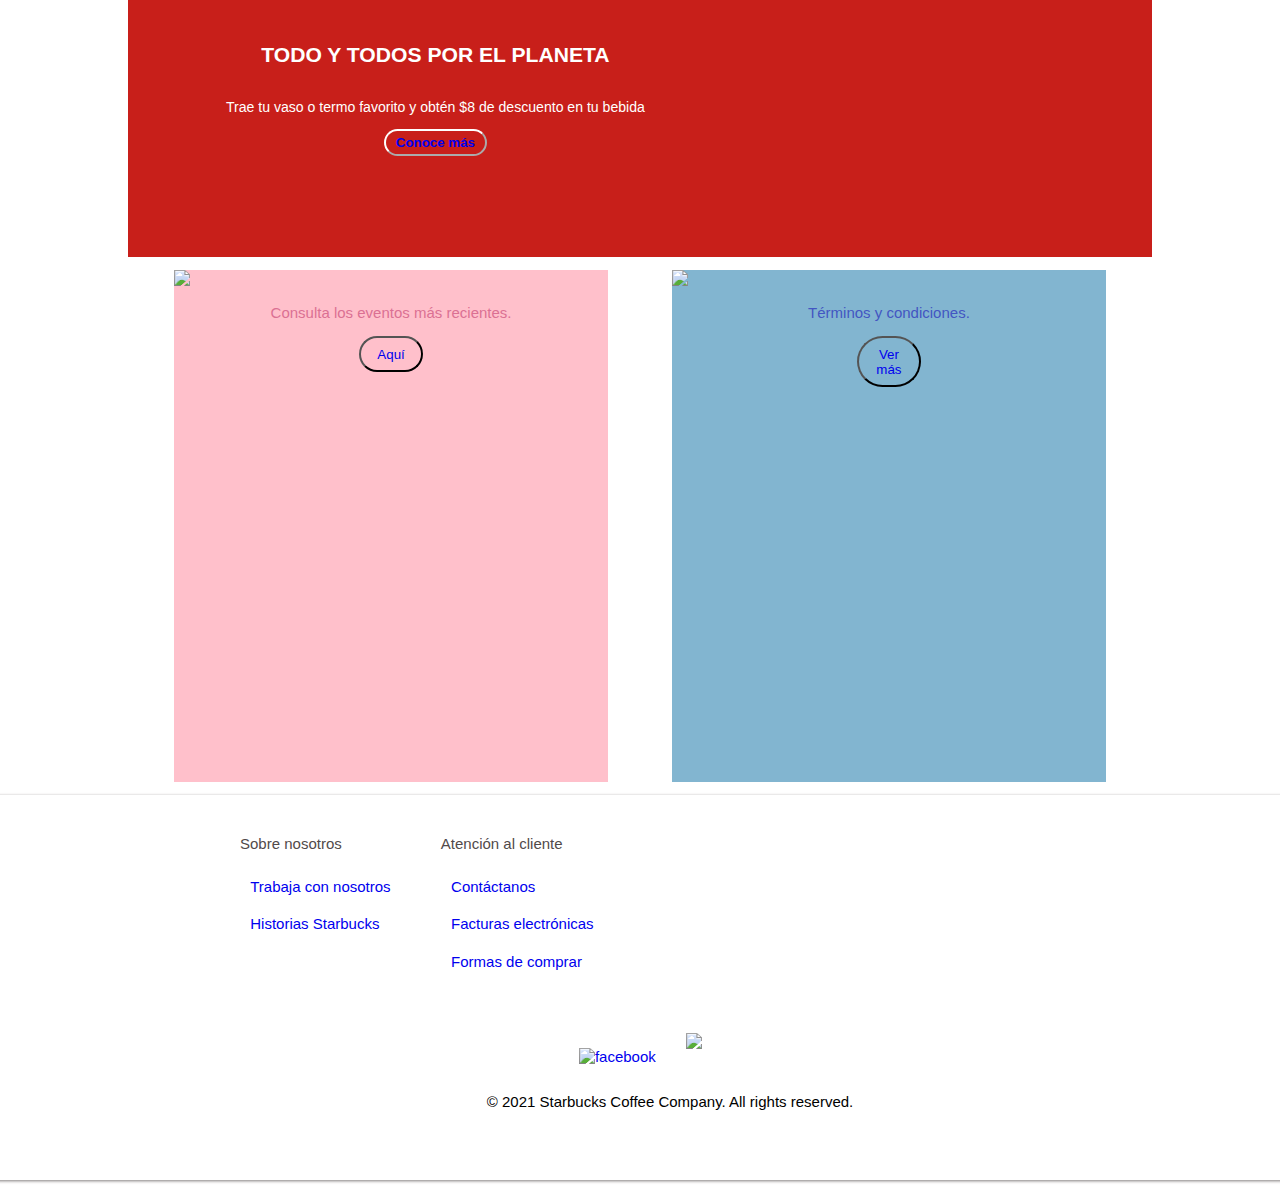
==== commit a4e729cf: "agregando menu repsonsivo" ====
--- a/index.html
+++ b/index.html
@@ -17,7 +17,7 @@
           </section>
   
           <ul class="navbar-nav-left">
-            <li> <a href="https://www.starbucks.com.mx/menu">Menu</a></li>
+            <li> <a href="menu.html">Menu</a></li>
             <li><a href="rewards.html">Rewards</a></li>
           </ul>
   
--- a/styles.css
+++ b/styles.css
@@ -1,9 +1,9 @@
 body{
     font-family: sans-serif;
     display: flex;
-    flex-direction:column;
+    flex-direction: column;
     justify-content: center;
-    font-size:20px;
+    font-size: 20px;
     background: white;
     align-items: center;
 
@@ -23,11 +23,11 @@
     width: 100%;
     height: 4.5vw;
     background-color: #fff;
-    padding: 15px;
+    padding: 1%;
     box-shadow: 0 4px 8px rgb(128, 124, 124);
-    padding-left: 200px;
-    padding-right: 200px;
-    margin-bottom: 35px;
+    padding-left: 5vw;
+    padding-right: 5vw;
+    
 
   }
   
@@ -35,8 +35,8 @@
     display: flex;
     flex-direction: row;
     align-items: center;
-    padding-left: 200px;
-    padding-right: 200px;
+    padding-left: 13vw;
+    padding-right: 13vw;
   }
   
 
@@ -47,7 +47,7 @@
   }
   
   .navbar li {
-    margin: 0 15px;
+    margin: 0vw 0.7vw;
     font-weight: bold;
   }
   
@@ -61,8 +61,8 @@
   }
   
   .navbar-brand img {
-    width: 75px;
-    height: 75px;
+    width: 5vw;
+    height: 5vw;
   }
   
   .navbar-nav-left {
@@ -82,15 +82,15 @@
 
   .navbar-nav-right img {
     display:flex;
-    height: 20px;
-    width: 20px;
-    margin-right: -30px;
+    height: 1.3vw;
+    width: 1.3vw;
+    margin-right: -1vw;
   }
   
 /* BOTONES */
   .boton-ingresar{
     background-color: none;
-    border-radius: 15px;
+    border-radius: 2vw;
     padding: 8%;
     width: 5vw;
 
@@ -100,15 +100,15 @@
     background-color: black;
     color:white;
     font-weight: bold;
-    border-radius: 15px;
-    padding: 5px;
+    border-radius: 2vw;
+    padding: 8%;
     width: 5vw;
   }
 
   #boton-vermas{
     background: none;
-    border-radius: 15px;
-    padding: 5px;
+    border-radius: 2vw;
+    padding: 2%;
     width: 5vw;
   }
 
@@ -116,8 +116,8 @@
     text-decoration: none;
     color: rgb(185, 48, 94);
     background: none;
-    border-radius: 15px;
-    padding: 5px;
+    border-radius: 2vw;
+    padding: 2%;
     width: 5vw;
   }
 
@@ -126,7 +126,7 @@
   color: white;
   font-weight: bold;
   border-color: white;
-  border-radius: 15px;
+  border-radius: 2vw;
   padding: 1%;
   width: 8vw;
   align-self: center;
@@ -135,14 +135,13 @@
 
 /* RECTANGULOS */
 .rectangulo{
-width: 1100px;
+width: 80vw;
 height: 26vw;
 
 }
 .rectangulo#rectangulo-verde {
     background-color: rgb(35, 57, 35);
-    margin-top: -33px;
-    margin-bottom: 25px;;
+    margin-bottom: 2vw;
     display: flex;
     flex-direction:row;
     color:white;
@@ -159,7 +158,7 @@
 
 .textos {
 padding: 8%;
-font-size: 15px;
+font-size: 1.1vw;
 font-weight: 13;
 display: flex;
 flex-direction: column;
@@ -169,7 +168,7 @@
 
 .rectangulo#azul {
     background-color: rgb(81, 113, 208);
-    margin-bottom: 25px;;
+    margin-bottom: 1vw;
     display: flex;
     flex-direction:row-reverse;
     color:white;
@@ -178,8 +177,8 @@
 
 .rectangulo#rojo {
     background-color: rgb(209, 47, 41);
-    margin-top: 25px;
-    margin-bottom: 25px;;
+    margin-top: 1vw;
+    margin-bottom: 1vw;
     display: flex;
     flex-direction:row;
     color:white;
@@ -187,8 +186,8 @@
 
 .rectangulo#cuatro {
     background-color: rgb(26, 60, 38);
-    margin-top: 25px;
-    margin-bottom: 25px;;
+    margin-top: 1vw;
+    margin-bottom: 1vw;
     display: flex;
     flex-direction:row-reverse;
     color:white;
@@ -196,8 +195,8 @@
 
 .rectangulo#quinto {
     background-color: rgb(200, 31, 26);
-    margin-top: 25px;
-    margin-bottom: 25px;;
+    margin-top: 1vw;
+    margin-bottom: 1vw;
     display: flex;
     flex-direction:row;
     color:white;
@@ -217,16 +216,16 @@
 }
 
 #cards{
-  width:522px;
+  width:33.9vw;
   height:auto;
   
 }
 
 .cuadro1{
-  width: 522px;
-  height:600px;
+  width: 33.9vw;
+  height:40vw;
   background-color: pink;
-  margin-right: 50px;
+  margin-right: 5vw;
 
   display:flex;
   flex-direction: column;
@@ -234,8 +233,8 @@
 
 
 .cuadro2{
-  width: 522px;
-  height:600px;
+  width: 33.9vw;
+  height:40vw;
   background-color: rgb(130, 181, 208);
 
   display:flex;
@@ -256,9 +255,9 @@
 /* FOOTER */
 
 .redes img{
-  width: 30px;
+  width: 3vw;
   height: auto;
-  margin: 10px;
+  margin: 1vw;
 }
 
 .footer {
@@ -266,9 +265,9 @@
     width: 100%;
     height: auto;
     background-color: #fff;
-    padding: 15px;
+    padding: 2%;
     box-shadow: 0 1px 3px rgb(128, 124, 124);
-    margin-top: 25px;
+    margin-top: 1vw;
   }
 
   .listas{
@@ -276,22 +275,24 @@
     display: flex;
     flex-direction: row;
     justify-self: start;
-    margin-left: 260px;
-    margin-bottom: 15px;
+    margin-left: 15vw;
+    margin-bottom: 2vw;
     text-align: start;
   }
   
 
  .listas li{
-  padding: 10px;
+  padding: 0.8vw;
  }
  .listas li:nth-child(1){
-  padding-top: 30px;
+  padding-top: 2vw;
  }
 .footer-container {
   width: 100%;
-  max-width: 1440px;
+  max-width: 100%;
   margin: 0 auto;
   padding: 0 30px 30px;
 }
 
+
+
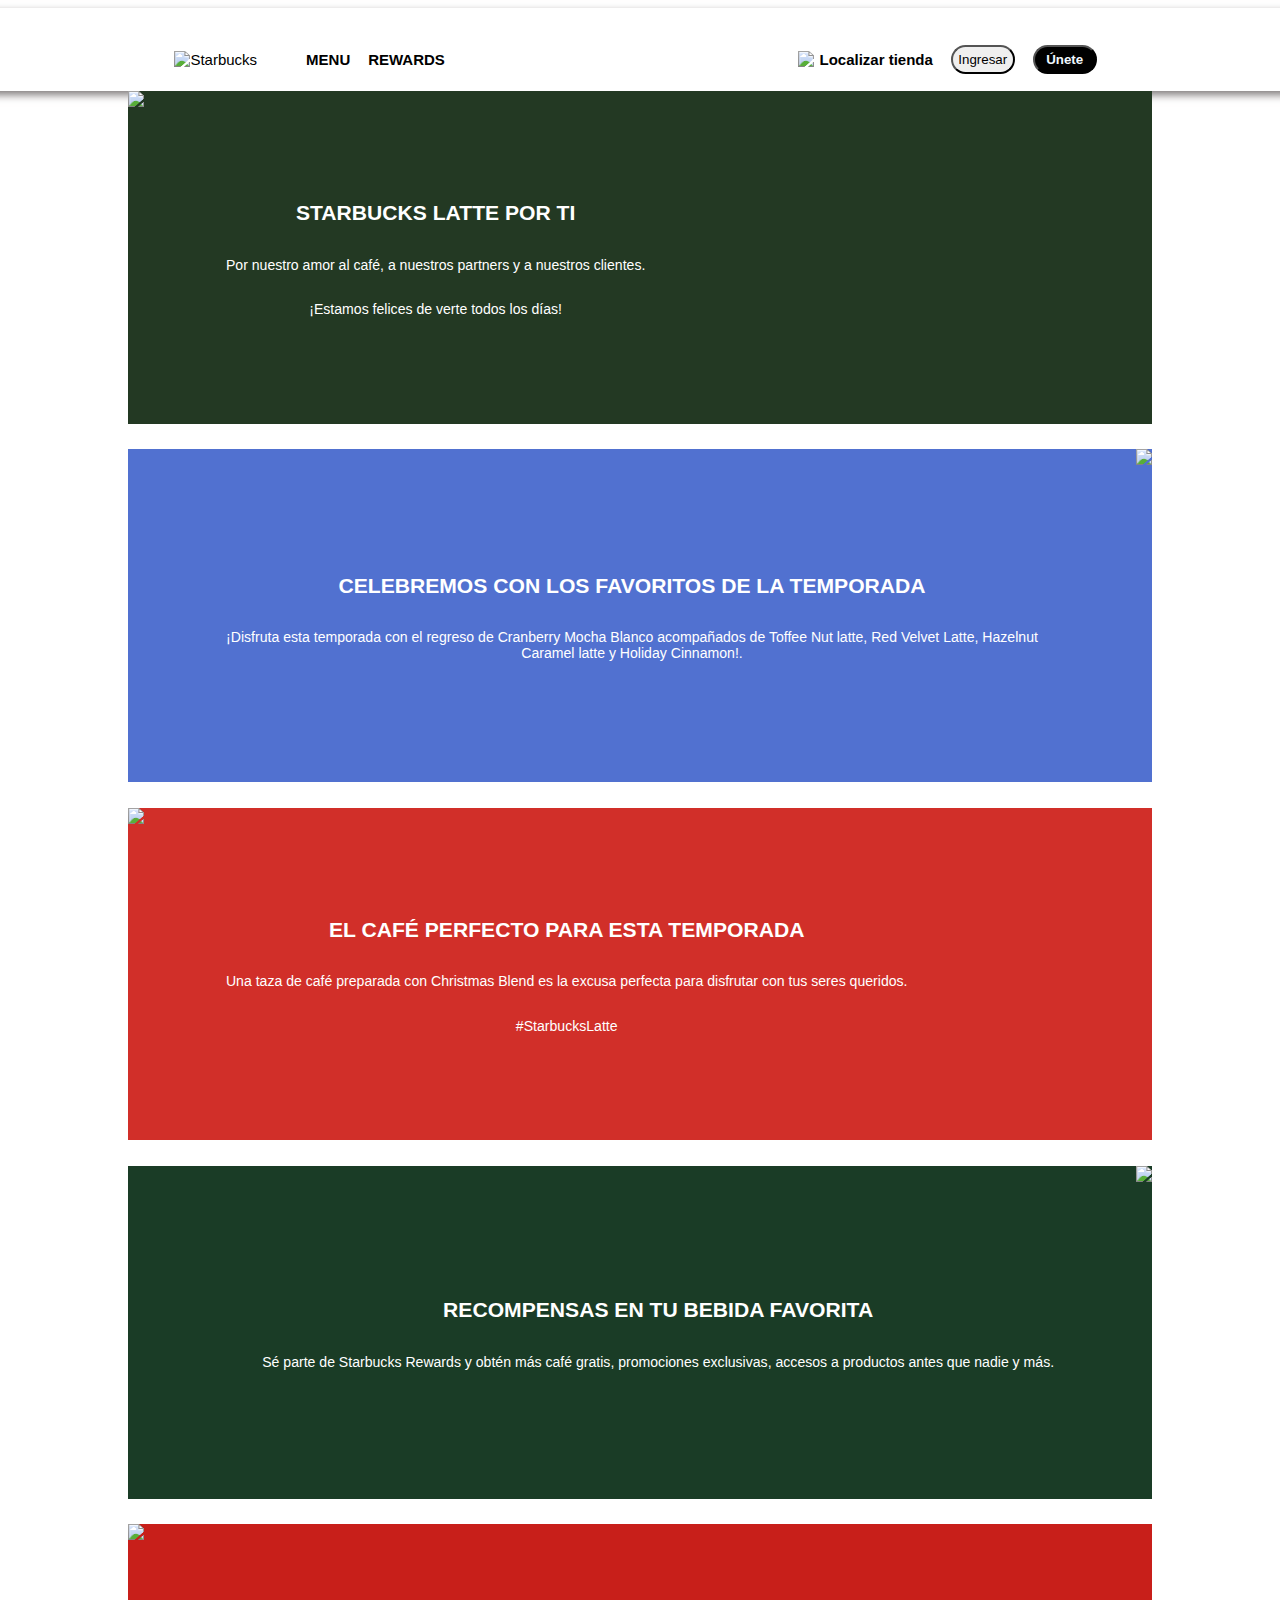
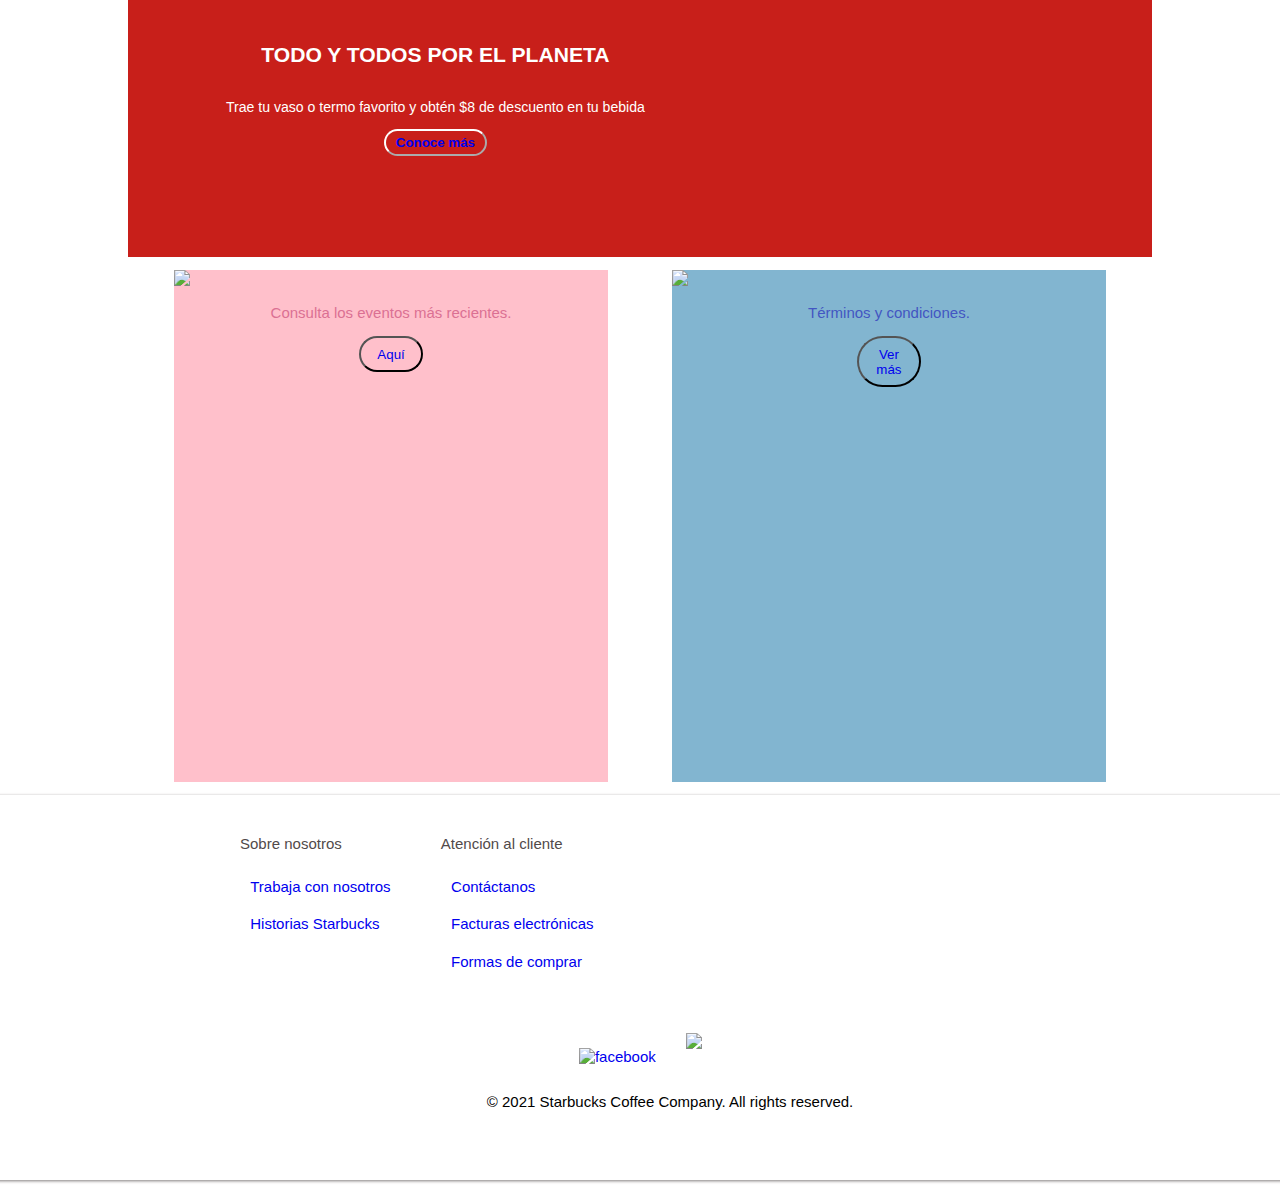
==== commit 98af10cc: "finalizando login" ====
--- a/index.html
+++ b/index.html
@@ -24,8 +24,15 @@
           <ul class="navbar-nav-right">
             <li><a href="https://www.starbucks.com.mx/stores"><img src="https://cdn-icons-png.flaticon.com/512/80/80569.png" alt="localizar logo" /></a></li>
             <li> <p>Localizar tienda</p></li>
-            <li><button class="boton-ingresar">Ingresar</button></li>
-            <li><button class="boton-unete">Únete</button></li>
+            <li><button class="boton-ingresar">
+              <a href="login.html">Ingresar</a>
+            </button></li>
+
+            <li><button class="boton-unete">
+              <a href="register.html">Únete</a>
+            </a></button></li>
+
+
           </ul>
         </section>
         </nav> 
--- a/styles.css
+++ b/styles.css
@@ -97,12 +97,18 @@
   }
 
   .boton-unete{
-    background-color: black;
-    color:white;
+    text-decoration: none;
+    background-color: rgb(0, 0, 0);
+    color: rgb(255, 255, 255);
     font-weight: bold;
     border-radius: 2vw;
     padding: 8%;
     width: 5vw;
+  }
+
+  .boton-unete a{
+    text-decoration: none;
+    color: aliceblue;
   }
 
   #boton-vermas{
